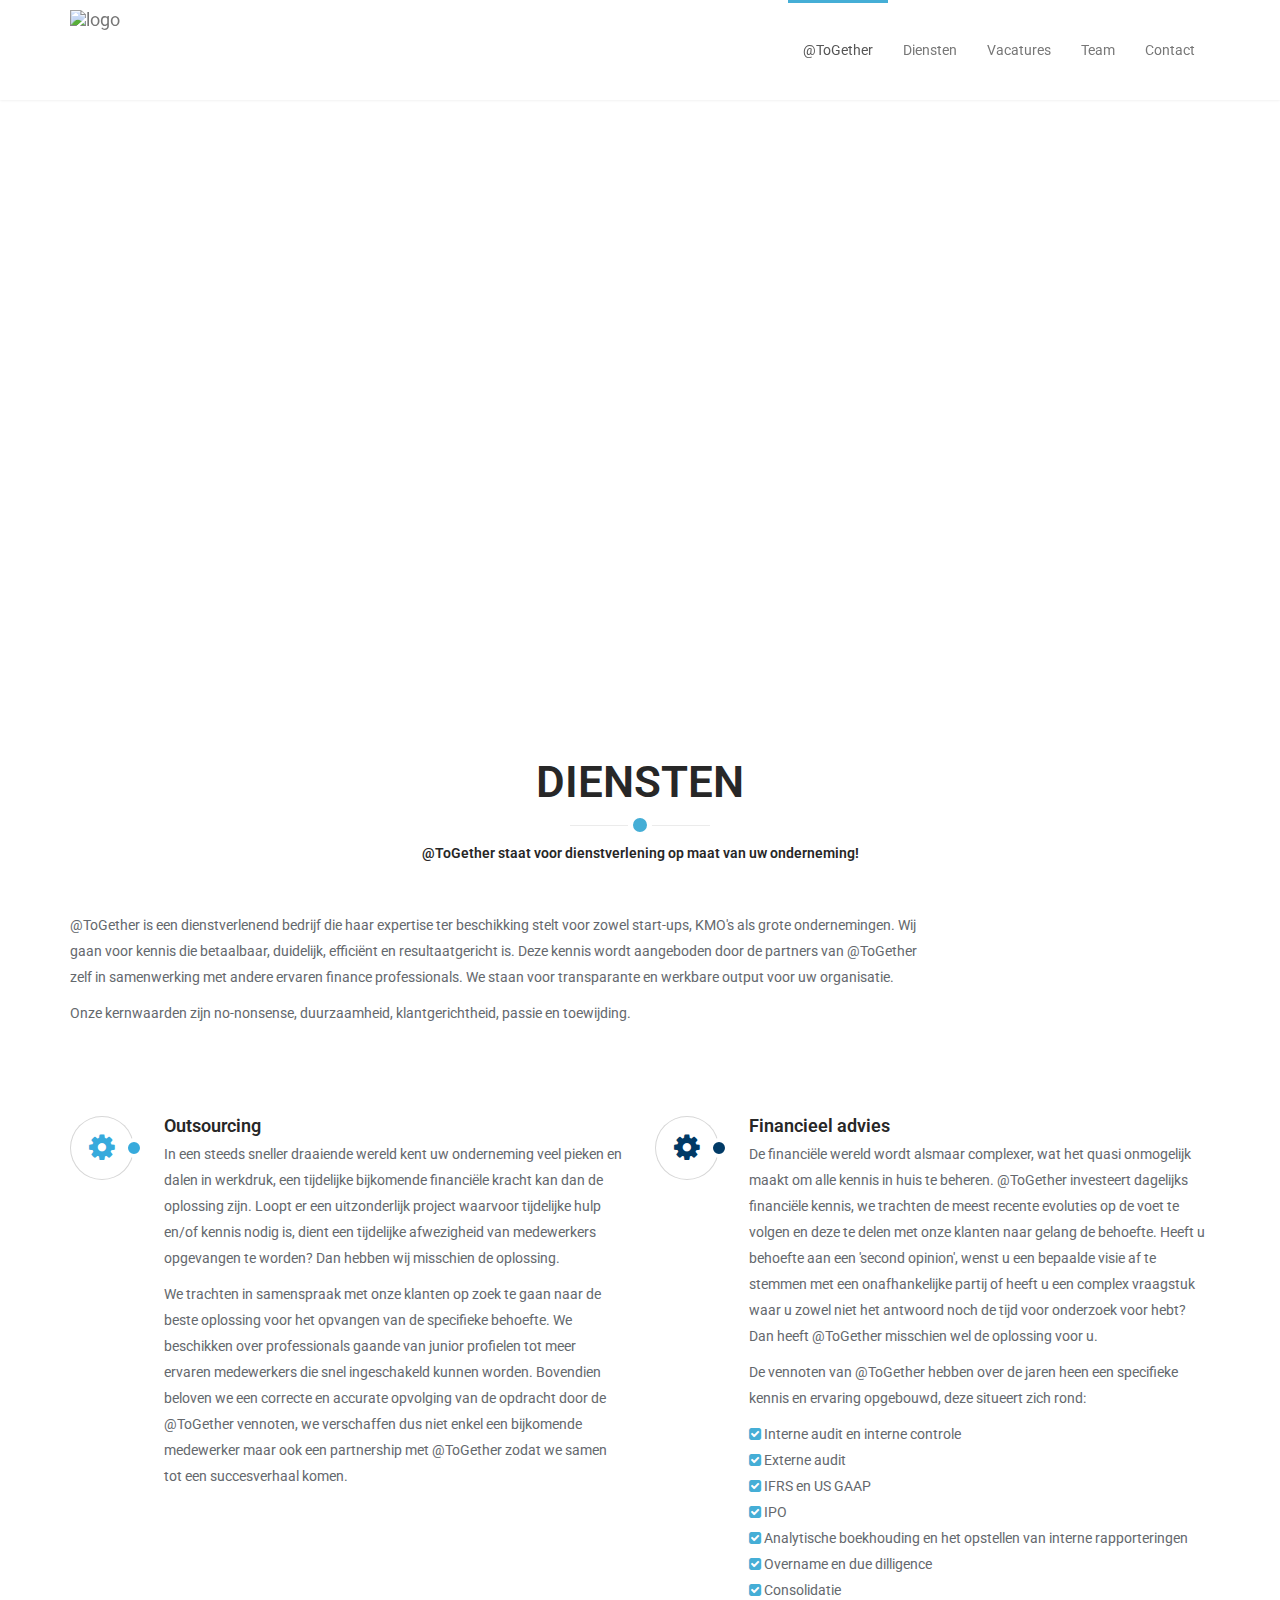
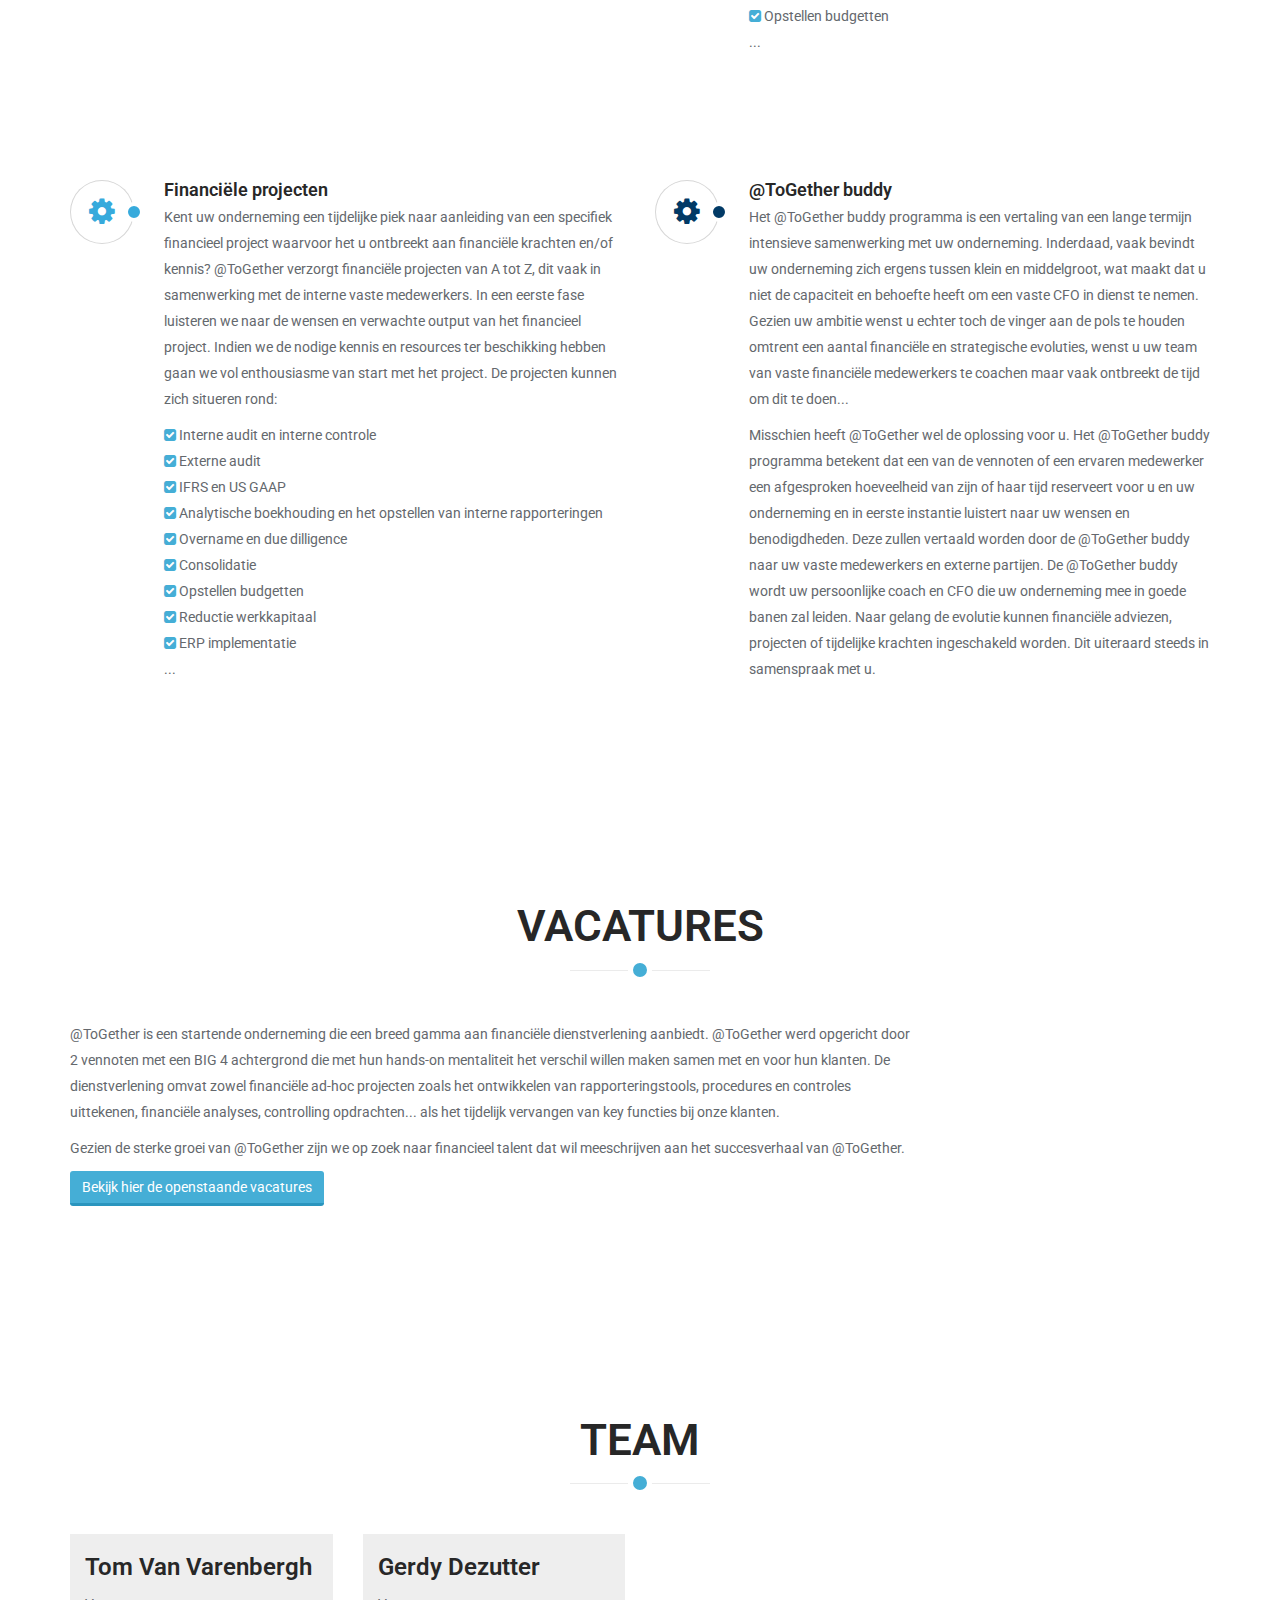
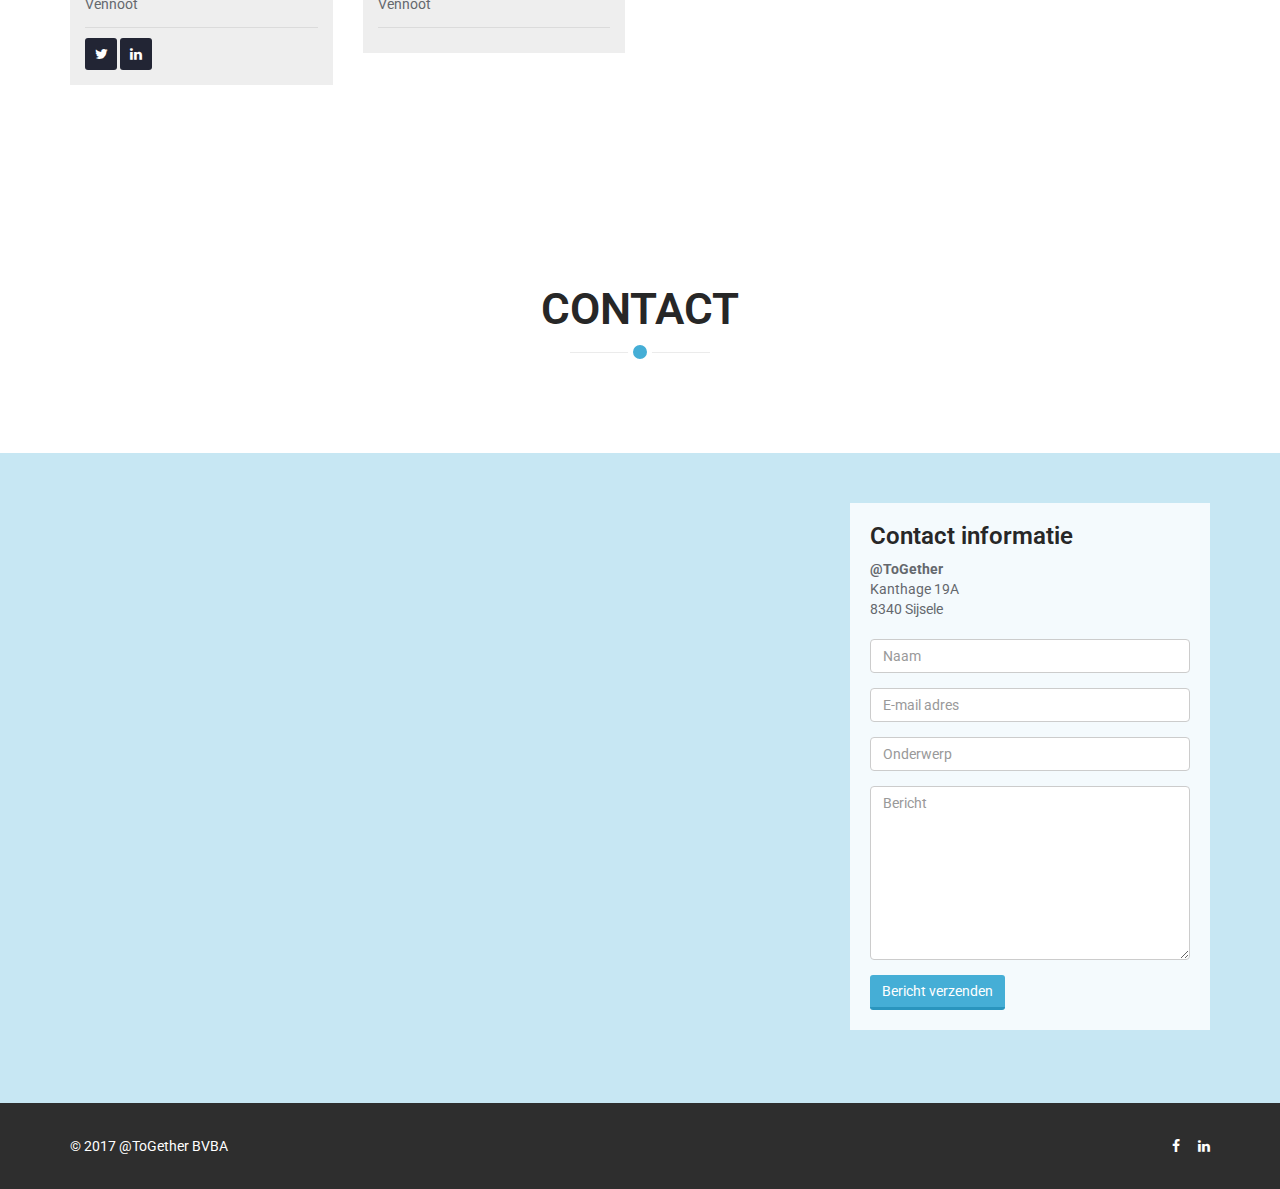
==== index.html @ 6134d139 "Add logo to homepage." ====
<!DOCTYPE html>
<html lang="en">
<head>
    <meta charset="utf-8">
    <meta name="viewport" content="width=device-width, initial-scale=1.0">
    <meta name="description" content="Website for @ToGether">
    <meta name="author" content="@ToGether">
    <title>@ToGether</title>
	<!-- core CSS -->
    <link href="css/bootstrap.min.css" rel="stylesheet">
    <link href="css/font-awesome.min.css" rel="stylesheet">
    <link href="css/animate.min.css" rel="stylesheet">
    <link href="css/main.css" rel="stylesheet">
    <link href="css/responsive.css" rel="stylesheet">
    <!--[if lt IE 9]>
    <script src="js/html5shiv.js"></script>
    <script src="js/respond.min.js"></script>
    <![endif]-->       
    <link rel="apple-touch-icon" sizes="180x180" href="images/icons/apple-touch-icon.png">
    <link rel="icon" type="image/png" sizes="32x32" href="images/icons/favicon-32x32.png">
    <link rel="icon" type="image/png" sizes="16x16" href="images/icons/favicon-16x16.png">
    <link rel="manifest" href="manifest.json">
    <link rel="mask-icon" href="images/icons/safari-pinned-tab.svg" color="#5bbad5">
    <meta name="theme-color" content="#ffffff">
    <base href="http://www.at-together.be" />
</head>

<body id="home" class="homepage">

    <header id="header">
        <nav id="main-menu" class="navbar navbar-default navbar-fixed-top" role="banner">
            <div class="container">
                <div class="navbar-header">
                    <button type="button" class="navbar-toggle" data-toggle="collapse" data-target=".navbar-collapse">
                        <span class="sr-only">Toggle navigation</span>
                        <span class="icon-bar"></span>
                        <span class="icon-bar"></span>
                        <span class="icon-bar"></span>
                    </button>
                    <a class="navbar-brand" href="#"><img src="images/logo.png" alt="logo" height="80px"></a>
                </div>
				
                <div class="collapse navbar-collapse navbar-right">
                    <ul class="nav navbar-nav">
                        <li class="scroll active"><a href="#home">@ToGether</a></li>
                        <li class="scroll"><a href="#services">Diensten</a></li>
                        <li class="scroll"><a href="#job-offers">Vacatures</a></li>
                        <li class="scroll"><a href="#team">Team</a></li>
                        <li class="scroll"><a href="#get-in-touch">Contact</a></li>                        
                    </ul>
                </div>
            </div>
        </nav>
    </header>

    <section id="main-slider">
        <div>
             <div class="item" style="background-image: url(images/logo.png); background-size: contain">
                <!--div class="slider-inner">
                    <div class="container">
                        <div class="row">
                            <div class="col-sm-6">
                                <div class="carousel-content">
                                    <h2>Something about <span>@ToGether</span> leaving a good first impression to potential clients?</h2>
                                    <p>Short description</p>
                                    <a class="btn btn-primary btn-lg" href="#">Read More</a>
                                </div>
                            </div>
                        </div>
                    </div>
                </div-->
            </div>
        </div>
    </section>

    <section id="services">
        <div class="container">
            <div class="section-header">
                <h2 class="section-title text-center wow fadeInDown">Diensten</h2>
                <h5 class="text-center wow fadeInDown">@ToGether staat voor dienstverlening op maat van uw onderneming!</h5>
            </div>

            <div class="row">
                <div class="col-sm-9">
                    <p>
                        @ToGether is een dienstverlenend bedrijf die haar expertise ter beschikking stelt voor zowel start-ups, KMO's als grote ondernemingen.
                        Wij gaan voor kennis die betaalbaar, duidelijk, efficiënt en resultaatgericht is. Deze kennis wordt aangeboden door de partners van @ToGether
                        zelf in samenwerking met andere ervaren finance professionals. We staan voor transparante en werkbare output voor uw organisatie.
                    </p>
                    <p>
                        Onze kernwaarden zijn no-nonsense, duurzaamheid, klantgerichtheid, passie en toewijding.
                    </p>
                </div>
            </div>

            <div class="row">
                <div class="features">
                    <div class="col-md-6 col-sm-6 wow fadeInUp" data-wow-duration="300ms" data-wow-delay="0ms">
                        <div class="media service-box">
                            <div class="pull-left">
                                <i class="fa fa-cog light"></i>
                            </div>
                            <div class="media-body">
                                <h4 class="media-heading">Outsourcing</h4>
                                <p>
                                    In een steeds sneller draaiende wereld kent uw onderneming veel pieken en dalen in werkdruk, een tijdelijke bijkomende financiële
                                    kracht kan dan de oplossing zijn. Loopt er een uitzonderlijk project waarvoor tijdelijke hulp en/of kennis nodig is, dient een
                                    tijdelijke afwezigheid van medewerkers opgevangen te worden? Dan hebben wij misschien de oplossing.
                                </p>
                                <p>
                                    We trachten in samenspraak met onze klanten op zoek te gaan naar de beste oplossing voor het opvangen van de specifieke behoefte.
                                    We beschikken over professionals gaande van junior profielen tot meer ervaren medewerkers die snel ingeschakeld kunnen worden.
                                    Bovendien beloven we een correcte en accurate opvolging van de opdracht door de @ToGether vennoten, we verschaffen dus niet enkel
                                    een bijkomende medewerker maar ook een partnership met @ToGether zodat we samen tot een succesverhaal komen.
                                </p>
                            </div>
                        </div>
                    </div>

                    <div class="col-md-6 col-sm-6 wow fadeInUp" data-wow-duration="300ms" data-wow-delay="100ms">
                        <div class="media service-box">
                            <div class="pull-left">
                                <i class="fa fa-cog dark"></i>
                            </div>
                            <div class="media-body">
                                <h4 class="media-heading">Financieel advies</h4>
                                <p>
                                    De financiële wereld wordt alsmaar complexer, wat het quasi onmogelijk maakt om  alle kennis in huis te beheren.
                                    @ToGether investeert dagelijks financiële kennis, we trachten de meest recente evoluties op de voet te volgen en
                                    deze te delen met onze klanten naar gelang de behoefte. Heeft u behoefte aan een 'second opinion', wenst u een
                                    bepaalde visie af te stemmen met een onafhankelijke partij of heeft u een complex vraagstuk waar u zowel niet het
                                    antwoord noch de tijd voor onderzoek voor hebt? Dan heeft @ToGether misschien wel de oplossing voor u.
                                </p>
                                <p>
                                    De vennoten van @ToGether hebben over de jaren heen een specifieke kennis en ervaring opgebouwd, deze situeert zich rond:
                                    <ul class="nostyle">
                                        <li><i class="fa fa-check-square"></i> Interne audit en interne controle</li>
                                        <li><i class="fa fa-check-square"></i> Externe audit</li>
                                        <li><i class="fa fa-check-square"></i> IFRS en US GAAP</li>
                                        <li><i class="fa fa-check-square"></i> IPO</li>
                                        <li><i class="fa fa-check-square"></i> Analytische boekhouding en het opstellen van interne rapporteringen</li>
                                        <li><i class="fa fa-check-square"></i> Overname en due dilligence</li>
                                        <li><i class="fa fa-check-square"></i> Consolidatie</li>
                                        <li><i class="fa fa-check-square"></i> Opstellen budgetten</li>
                                        <li>...</li>
                                    </ul>
                                </p>
                            </div>
                        </div>
                    </div>

                    <div class="col-md-6 col-sm-6 wow fadeInUp" data-wow-duration="300ms" data-wow-delay="200ms">
                        <div class="media service-box">
                            <div class="pull-left">
                                <i class="fa fa-cog light"></i>
                            </div>
                            <div class="media-body">
                                <h4 class="media-heading">Financiële projecten</h4>
                                <p>
                                    Kent uw onderneming een tijdelijke piek naar aanleiding van een specifiek financieel project waarvoor het u ontbreekt
                                    aan financiële krachten en/of kennis? @ToGether verzorgt financiële projecten van A tot Z, dit vaak in samenwerking
                                    met de interne vaste medewerkers. In een eerste fase luisteren we naar de wensen en verwachte output van het financieel
                                    project. Indien we de nodige kennis en resources ter beschikking hebben gaan we vol enthousiasme van start met het project.
                                    De projecten kunnen zich situeren rond:
                                    <ul class="nostyle">
                                        <li><i class="fa fa-check-square"></i> Interne audit en interne controle</li>
                                        <li><i class="fa fa-check-square"></i> Externe audit</li>
                                        <li><i class="fa fa-check-square"></i> IFRS en US GAAP</li>
                                        <li><i class="fa fa-check-square"></i> Analytische boekhouding en het opstellen van interne rapporteringen</li>
                                        <li><i class="fa fa-check-square"></i> Overname en due dilligence</li>
                                        <li><i class="fa fa-check-square"></i> Consolidatie</li>
                                        <li><i class="fa fa-check-square"></i> Opstellen budgetten</li>
                                        <li><i class="fa fa-check-square"></i> Reductie werkkapitaal</li>
                                        <li><i class="fa fa-check-square"></i> ERP implementatie</li>
                                        <li>...</li>
                                    </ul>
                                </p>
                            </div>
                        </div>
                    </div>
                
                    <div class="col-md-6 col-sm-6 wow fadeInUp" data-wow-duration="300ms" data-wow-delay="300ms">
                        <div class="media service-box">
                            <div class="pull-left">
                                <i class="fa fa-cog dark"></i>
                            </div>
                            <div class="media-body">
                                <h4 class="media-heading">@ToGether buddy</h4>
                                <p>
                                    Het @ToGether buddy programma is een vertaling van een lange termijn intensieve samenwerking met uw onderneming.
                                    Inderdaad, vaak bevindt uw onderneming zich ergens tussen klein en middelgroot, wat maakt dat u niet de capaciteit
                                    en behoefte heeft om een vaste CFO in dienst te nemen. Gezien uw ambitie wenst u echter toch de vinger aan de pols
                                    te houden omtrent een aantal financiële en strategische evoluties, wenst u uw team van vaste financiële medewerkers
                                    te coachen maar vaak ontbreekt de tijd om dit te doen...
                                </p>
                                <p>
                                    Misschien heeft @ToGether wel de oplossing voor u.
                                    Het @ToGether buddy programma betekent dat een van de vennoten of een ervaren medewerker een afgesproken hoeveelheid
                                    van zijn of haar tijd reserveert voor u en uw onderneming en in eerste instantie luistert naar uw wensen en benodigdheden.
                                    Deze zullen vertaald worden door de @ToGether buddy naar uw vaste medewerkers en externe partijen. De @ToGether buddy wordt
                                    uw persoonlijke coach en CFO die uw onderneming mee in goede banen zal leiden. Naar gelang de evolutie kunnen financiële
                                    adviezen, projecten of tijdelijke krachten ingeschakeld worden. Dit uiteraard steeds in samenspraak met u.
                                </p>
                            </div>
                        </div>
                    </div>
                </div>
            </div>
        </div>
    </section>

    <section id="job-offers">
        <div class="container">
            <div class="section-header">
                <h2 class="section-title text-center wow fadeInDown">Vacatures</h2>
                <p class="text-center wow fadeInDown"></p>
            </div>

            <div class="row">
                <div class="col-md-9 wow fadeInLeft">
                    <p>
                        @ToGether is een startende onderneming die een breed gamma aan financiële dienstverlening aanbiedt. @ToGether werd
                        opgericht door 2 vennoten met een BIG 4 achtergrond die met hun hands-on mentaliteit het verschil willen maken samen
                        met en voor hun klanten. De dienstverlening omvat zowel financiële ad-hoc projecten zoals het ontwikkelen van
                        rapporteringstools, procedures en controles uittekenen, financiële analyses, controlling opdrachten... als het tijdelijk
                        vervangen van key functies bij onze klanten.
                    </p>
                    <p>
                        Gezien de sterke groei van @ToGether zijn we op zoek naar financieel talent dat wil meeschrijven aan het succesverhaal van @ToGether.
                    </p>
                    <p>
                        <a class="btn btn-primary" href="job-offers.html">Bekijk hier de openstaande vacatures</a>
                    </p>
                </div>
            </div>
        </div>
    </section>

    <section id="team">
        <div class="container">
            <div class="section-header">
                <h2 class="section-title text-center wow fadeInDown">Team</h2>
                <p class="text-center wow fadeInDown"></p>
            </div>

            <div class="row">
                <div class="col-sm-6 col-md-3">
                    <div class="team-member wow fadeInUp" data-wow-duration="400ms" data-wow-delay="0ms">
                        <div class="team-img">
                            <img class="img-responsive" src="images/team/tom.jpg" alt="">
                        </div>
                        <div class="team-info">
                            <h3>Tom Van Varenbergh</h3>
                            <span>Vennoot</span>
                        </div>
                        <p></p>
                        <ul class="social-icons">
                            <li><a href="https://twitter.com/vvarenbt"><i class="fa fa-twitter"></i></a></li>
                            <li><a href="https://www.linkedin.com/in/tom-van-varenbergh-815b2b3/"><i class="fa fa-linkedin"></i></a></li>
                        </ul>
                    </div>
                </div>
                <div class="col-sm-6 col-md-3">
                    <div class="team-member wow fadeInUp" data-wow-duration="400ms" data-wow-delay="100ms">
                        <div class="team-img">
                            <img class="img-responsive" src="images/team/gerdy.jpg" alt="">
                        </div>
                        <div class="team-info">
                            <h3>Gerdy Dezutter</h3>
                            <span>Vennoot</span>
                        </div>
                        <p></p>
                        <ul class="social-icons">
                        </ul>
                    </div>
                </div>
            </div>
        </div>
    </section>

    <section id="get-in-touch">
        <div class="container">
            <div class="section-header">
                <h2 class="section-title text-center wow fadeInDown">Contact</h2>
                <p class="text-center wow fadeInDown"></p>
            </div>
        </div>
    </section>

    <section id="contact">
        <div id="google-map" style="height:650px"></div>
        <div class="container-wrapper">
            <div class="container">
                <div class="row">
                    <div class="col-sm-4 col-sm-offset-8">
                        <div class="contact-form">
                            <h3>Contact informatie</h3>

                            <address>
                              <strong>@ToGether</strong><br>
                              Kanthage 19A<br>
                              8340 Sijsele<br>
                            </address>

                            <form id="main-contact-form" name="contact-form" method="post" action="#">
                                <div class="form-group">
                                    <input type="text" name="name" class="form-control" placeholder="Naam" required>
                                </div>
                                <div class="form-group">
                                    <input type="email" name="email" class="form-control" placeholder="E-mail adres" required>
                                </div>
                                <div class="form-group">
                                    <input type="text" name="subject" class="form-control" placeholder="Onderwerp" required>
                                </div>
                                <div class="form-group">
                                    <textarea name="message" class="form-control" rows="8" placeholder="Bericht" required></textarea>
                                </div>
                                <button type="submit" class="btn btn-primary">Bericht verzenden</button>
                            </form>
                        </div>
                    </div>
                </div>
            </div>
        </div>
    </section>

    <footer id="footer">
        <div class="container">
            <div class="row">
                <div class="col-sm-6">
                    &copy; 2017 @ToGether BVBA
                </div>
                <div class="col-sm-6">
                    <ul class="social-icons">
                        <li><a href="https://www.facebook.com/attogether" target="_blank"><i class="fa fa-facebook"></i></a></li>
                        <!--li><a href="#"><i class="fa fa-twitter"></i></a></li-->
                        <li><a href="https://www.linkedin.com/company-beta/18178718/" target="_blank"><i class="fa fa-linkedin"></i></a></li>
                    </ul>
                </div>
            </div>
        </div>
    </footer><!--/#footer-->

    <script src="js/jquery.js"></script>
    <script src="js/bootstrap.min.js"></script>
    <script>
        var map;
        function initMap() {
            var myLatlng = new google.maps.LatLng(51.202537033062, 3.3304325559621);
            var mapOptions = {
                zoom: 15,
                //scrollwheel: false,
                center: myLatlng
            };
            map = new google.maps.Map(document.getElementById('google-map'), mapOptions);
            var marker = new google.maps.Marker({
                position: myLatlng,
                map: map
            });
        }
    </script>
    <script async defer src="https://maps.googleapis.com/maps/api/js?key=AIzaSyCT-WUohhZCyqTSJkRAzMEbGTnsBVP6hQQ&callback=initMap" type="text/javascript"></script>
    <script src="js/mousescroll.js"></script>
    <script src="js/smoothscroll.js"></script>
    <script src="js/jquery.inview.min.js"></script>
    <script src="js/wow.min.js"></script>
    <script src="js/main.js"></script>
</body>
</html>
---- css/main.css ----
@import url(http://fonts.googleapis.com/css?family=Roboto:400,300,100,700,100italic,300italic,400italic,700italic);
/*
Template Name: Multi
Version: 1.0
Author: ShapeBootstrap
Author URL: http://shapebootstrap.net
*/
/*************************
*******Typography******
**************************/
body {
  padding-top: 100px;
  background: #fff;
  font-family: 'Roboto', sans-serif;
  font-weight: 400;
  color: #64686d;
  line-height: 26px;
}
h1,
h2,
h3,
h4,
h5,
h6 {
  font-weight: 600;
  font-family: 'Roboto', sans-serif;
  color: #272727;
}
a {
  color: #45aed6;
  -webkit-transition: color 400ms, background-color 400ms;
  -moz-transition: color 400ms, background-color 400ms;
  -o-transition: color 400ms, background-color 400ms;
  transition: color 400ms, background-color 400ms;
}
a:hover,
a:focus {
  text-decoration: none;
  color: #2a95be;
}
em {
  font-style: normal;
  text-decoration: underline;
}
hr {
  border-top: 1px solid #e5e5e5;
  border-bottom: 1px solid #fff;
}
.gradiant {
  background-image: -moz-linear-gradient(90deg, #2caab3 0%, #2c8cb3 100%);
  background-image: -webkit-linear-gradient(90deg, #2caab3 0%, #2c8cb3 100%);
  background-image: -ms-linear-gradient(90deg, #2caab3 0%, #2c8cb3 100%);
}
.gradiant-horizontal {
  background-image: -moz-linear-gradient(4deg, #2caab3 0%, #2c8cb3 100%);
  background-image: -webkit-linear-gradient(4deg, #2caab3 0%, #2c8cb3 100%);
  background-image: -ms-linear-gradient(4deg, #2caab3 0%, #2c8cb3 100%);
}
.section-header {
  margin-bottom: 50px;
}
.section-header .section-title {
  font-size: 44px;
  color: #272727;
  text-transform: uppercase;
  position: relative;
  padding-bottom: 20px;
  margin: 0 0 20px;
}
.section-header .section-title:before {
  content: "";
  position: absolute;
  width: 140px;
  bottom: 0;
  left: 50%;
  margin-left: -70px;
  height: 1px;
  background: #ebebeb;
}
.section-header .section-title:after {
  content: "";
  position: absolute;
  width: 24px;
  height: 24px;
  bottom: -11px;
  left: 50%;
  margin-left: -12px;
  border: 5px solid #fff;
  border-radius: 20px;
  background: #45aed6;
}
.btn {
  border-width: 0;
  border-bottom-width: 3px;
  border-radius: 3px;
}
.btn.btn-primary {
  background: #45aed6;
  border-color: #2a95be;
}
.btn.btn-primary:hover,
.btn.btn-primary:focus {
  background: #2a95be;
}
.column-title {
  margin-top: 0;
  padding-bottom: 15px;
  border-bottom: 1px solid #eee;
  margin-bottom: 15px;
  position: relative;
}
.column-title:after {
  content: " ";
  position: absolute;
  bottom: -1px;
  left: 0;
  width: 40%;
  border-bottom: 1px solid #45aed6;
}
ul.nostyle {
  list-style: none;
  padding: 0;
  margin-bottom: 20px;
}
ul.nostyle i {
  color: #45aed6;
}
.scaleIn {
  -webkit-animation-name: scaleIn;
  animation-name: scaleIn;
}
@-webkit-keyframes scaleIn {
  0% {
    opacity: 0;
    -webkit-transform: scale(0);
    transform: scale(0);
  }
  100% {
    opacity: 1;
    -webkit-transform: scale(1);
    transform: scale(1);
  }
}
@keyframes scaleIn {
  0% {
    opacity: 0;
    -webkit-transform: scale(0);
    -ms-transform: scale(0);
    transform: scale(0);
  }
  100% {
    opacity: 1;
    -webkit-transform: scale(1);
    -ms-transform: scale(1);
    transform: scale(1);
  }
}
/*************************
*******Header******
**************************/
.navbar.navbar-default {
  border: 0;
  border-radius: 0;
  margin-bottom: 0;
}
.navbar.navbar-default .navbar-toggle {
  margin-top: 32px;
}
.navbar.navbar-default .navbar-brand {
  height: auto;
  padding: 10px 15px;
}
@media only screen and (min-width: 768px) {
  #main-menu.navbar-default {
    background: rgba(255, 255, 255, 0.9);
    -webkit-box-shadow: 0 0 3px 0 rgba(0, 0, 0, 0.1);
    box-shadow: 0 0 3px 0 rgba(0, 0, 0, 0.1);
  }
  #main-menu.navbar-default .navbar-nav > li > a {
    padding-top: 40px;
    padding-bottom: 40px;
  }
  #main-menu.navbar-default .navbar-nav > li.active > a,
  #main-menu.navbar-default .navbar-nav > li.open > a,
  #main-menu.navbar-default .navbar-nav > li:hover > a {
    background: transparent;
    padding-top: 37px;
    border-top: 3px solid #45aed6;
  }
  #main-menu.navbar-default .dropdown-menu {
    padding: 0 20px;
    min-width: 220px;
    background-color: rgba(26, 28, 40, 0.9);
    border: 0;
    border-radius: 0;
    box-shadow: none;
    -webkit-box-shadow: none;
    background-clip: inherit;
  }
  #main-menu.navbar-default .dropdown-menu > li {
    border-left: 3px solid transparent;
    margin-left: -20px;
    padding-left: 17px;
    -webit-transition: border-color 400ms;
    transition: border-color 400ms;
  }
  #main-menu.navbar-default .dropdown-menu > li > a {
    border-top: 1px solid #404455;
    padding: 15px 0;
    color: #eeeeee;
  }
  #main-menu.navbar-default .dropdown-menu > li:first-child > a {
    border-top: 0;
  }
  #main-menu.navbar-default .dropdown-menu > li.active,
  #main-menu.navbar-default .dropdown-menu > li.open,
  #main-menu.navbar-default .dropdown-menu > li:hover {
    border-left-color: #45aed6;
  }
  #main-menu.navbar-default .dropdown-menu > li.active > a,
  #main-menu.navbar-default .dropdown-menu > li.open > a,
  #main-menu.navbar-default .dropdown-menu > li:hover > a {
    color: #45aed6;
    background-color: transparent;
  }
}
#main-slider {
  overflow: hidden;
}
#main-slider .item {
  height: 558px;
  background-repeat: no-repeat;
  background-position: 50% 0;
  background-size: cover;
}
#main-slider .slider-inner {
  position: absolute;
  top: 0;
  left: 0;
  width: 100%;
  height: 100%;
  color: #fff;
}
#main-slider .slider-inner h2 {
  margin-top: 180px;
  font-size: 36px;
  line-height: 1;
  text-transform: uppercase;
  color: #fff;
}
#main-slider .slider-inner h2 > span {
  color: #45aed6;
}
#main-slider .slider-inner .btn {
  margin-top: 10px;
}
#bar {
  width: 0%;
  max-width: 100%;
  height: 4px;
  background: #45aed6;
}
#progressBar {
  margin-top: -4px;
  position: relative;
  z-index: 999;
  width: 100%;
  background: rgba(0, 0, 0, 0.1);
}
#services {
  padding: 100px 0 75px;
}
#services .media.service-box:first-child {
  margin-top: 80px;
}
.media.service-box {
  margin: 25px 0;
}
.media.service-box .pull-left {
  margin-right: 20px;
}
.media.service-box .pull-left > i {
  font-size: 30px;
  height: 64px;
  line-height: 64px;
  text-align: center;
  width: 64px;
  border-radius: 100%;
  color: #45aed6;
  box-shadow: inset 0 0 0 1px #d7d7d7;
  -webkit-box-shadow: inset 0 0 0 1px #d7d7d7;
  transition: background-color 400ms, background-color 400ms;
  position: relative;
}
.media.service-box .pull-left > i.light {
  color: #37aadc;
}
.media.service-box .pull-left > i.dark {
  color: #013a66;
}
.media.service-box .pull-left > i:after {
  content: "";
  position: absolute;
  width: 20px;
  height: 20px;
  top: 50%;
  margin-top: -10px;
  right: -10px;
  border: 4px solid #fff;
  border-radius: 20px;
  background: #45aed6;
}
.media.service-box .pull-left > i.light:after {
  background: #37aadc;
}
.media.service-box .pull-left > i.dark:after {
  background: #013a66;
}
.media.service-box:hover .pull-left > i.light {
  background-image: -moz-linear-gradient(90deg, #013a66 0%, #37aadc 100%);
  background-image: -webkit-linear-gradient(90deg, #013a66 0%, #37aadc 100%);
  background-image: -ms-linear-gradient(90deg, #013a66 0%, #37aadc 100%);
  background-image: linear-gradient(90deg, #013a66 0%, #37aadc 100%);
  color: #fff;
  box-shadow: inset 0 0 0 5px rgba(255, 255, 255, 0.8);
  -webkit-box-shadow: inset 0 0 0 5px rgba(255, 255, 255, 0.8);
}
.media.service-box:hover .pull-left > i.dark {
  background-image: -moz-linear-gradient(90deg, #37aadc 0%, #013a66 100%);
  background-image: -webkit-linear-gradient(90deg, #37aadc 0%, #013a66 100%);
  background-image: -ms-linear-gradient(90deg, #37aadc 0%, #013a66 100%);
  background-image: linear-gradient(90deg, #37aadc 0%, #013a66 100%);
  color: #fff;
  box-shadow: inset 0 0 0 5px rgba(255, 255, 255, 0.8);
  -webkit-box-shadow: inset 0 0 0 5px rgba(255, 255, 255, 0.8);
}
#job-offers {
  padding: 100px 0;
}
#team {
  padding: 100px 0;
}
#team .team-member {
  padding: 13px;
  background: #eeeeee;
  border: 2px solid #eeeeee;
  transition: border-color 400ms;
  -webkit-transition: border-color 400ms;
}
#team .team-member .team-img {
  margin: -15px -15px 0 -15px;
}
#team .team-member .team-info {
  padding-bottom: 10px;
  border-bottom: 1px solid #dbdbdb;
  margin-bottom: 10px;
}
#team .team-member:hover {
  border-color: #45aed6;
}
#team .team-member:hover .social-icons > li > a {
  background: #45aed6;
}
#team .social-icons {
  list-style: none;
  padding: 0;
  margin: 0;
}
#team .social-icons > li {
  display: inline-block;
}
#team .social-icons > li > a {
  display: block;
  width: 32px;
  height: 32px;
  line-height: 32px;
  text-align: center;
  color: #fff;
  background: #222534;
  border-radius: 3px;
}
.divider {
  margin-top: 50px;
  margin-bottom: 50px;
  background-image: -moz-linear-gradient(180deg, #ffffff 0%, #e3e3e3 49%, #ffffff 100%);
  background-image: -webkit-linear-gradient(180deg, #ffffff 0%, #e3e3e3 49%, #ffffff 100%);
  background-image: -ms-linear-gradient(180deg, #ffffff 0%, #e3e3e3 49%, #ffffff 100%);
  width: 95%;
  height: 1px;
}
.progress {
  -webkit-box-shadow: none;
  box-shadow: none;
  background: #eeeeee;
}
.progress .progress-bar.progress-bar-primary {
  background-image: -moz-linear-gradient(4deg, #2caab3 0%, #2c8cb3 100%);
  background-image: -webkit-linear-gradient(4deg, #2caab3 0%, #2c8cb3 100%);
  background-image: -ms-linear-gradient(4deg, #2caab3 0%, #2c8cb3 100%);
  -webkit-box-shadow: none;
  box-shadow: none;
}
.nav.main-tab {
  background: #eee;
  border-bottom: 3px solid #222534;
  border-radius: 3px 3px 0 0;
}
.nav.main-tab > li > a {
  color: #272727;
}
.nav.main-tab > li.active > a {
  background: #222534;
  color: #45aed6;
}
.nav.main-tab > li:first-child > a {
  border-radius: 3px 0 0 0;
}
.nav.main-tab > li:last-child > a {
  border-radius: 0 3px 0 0;
}
.tab-content {
  border: 1px solid #eee;
  border-top: 0;
  padding: 20px 20px 10px;
  border-radius: 0 0 3px 3px;
}
.panel-default {
  border-color: #eee;
}
.panel-default > .panel-heading {
  background-color: #fff;
  border-color: #eee;
}
.panel-default > .panel-heading .panel-title {
  font-size: 14px;
  font-weight: normal;
}
.panel-default > .panel-heading + .panel-collapse > .panel-body {
  border-top-color: #eee;
}
#animated-number {
  padding: 100px 0 70px;
  background: #132125 url(../images/animated-number/bg.jpg) no-repeat 0 0;
  background-size: cover;
  color: #fff;
}
#animated-number h1,
#animated-number h2,
#animated-number h3,
#animated-number h4 {
  color: #fff;
}
#animated-number strong {
  display: block;
  margin-bottom: 30px;
}
.animated-number {
  display: inline-block;
  width: 140px;
  height: 140px;
  font-size: 24px;
  line-height: 140px;
  border: 3px solid #fff;
  border-radius: 100px;
  margin-bottom: 20px;
}
#get-in-touch {
  padding: 100px 0 50px;
}

#contact {
  position: relative;
  overflow: hidden;
}
#contact .container-wrapper {
  position: absolute;
  top: 0;
  left: 0;
  width: 100%;
  height: 100%;
  background: rgba(69, 174, 214, 0.3);
  z-index: 1;
}
#contact .contact-form {
  background: rgba(255, 255, 255, 0.8);
  padding: 20px;
  margin-top: 50px;
}
#contact .contact-form h3 {
  margin-top: 0;
}
/***********************
********* Footer ******
************************/
#footer {
  padding-top: 30px;
  padding-bottom: 30px;
  color: #fff;
  background: #2e2e2e;
}
#footer a {
  color: #fff;
}
#footer a:hover {
  color: #45aed6;
}
#footer ul {
  list-style: none;
  padding: 0;
  margin: 0 -7.5px;
}
#footer ul > li {
  display: inline-block;
  margin: 0 7.5px;
}
@media only screen and (min-width: 768px) {
  #footer .social-icons {
    float: right;
  }
}
.form-control {
  box-shadow: none;
  -webkit-box-shadow: none;
}
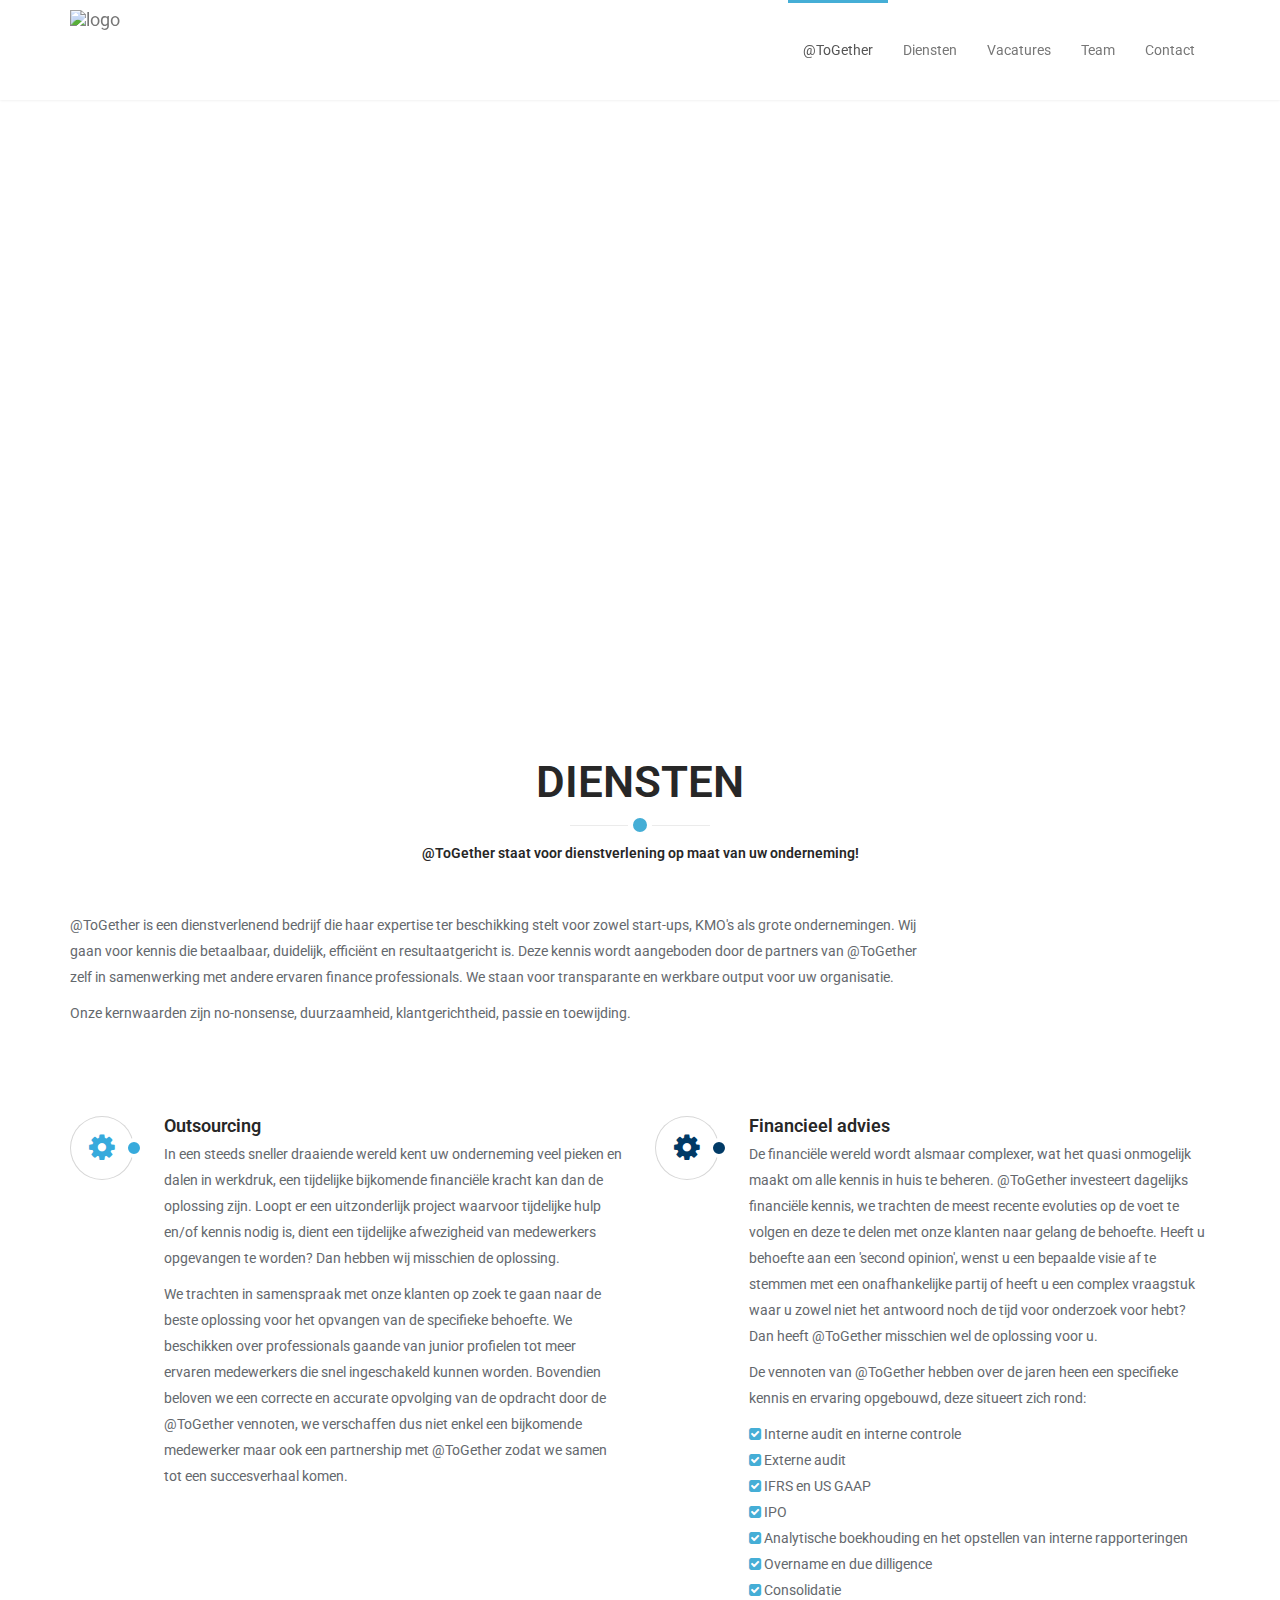
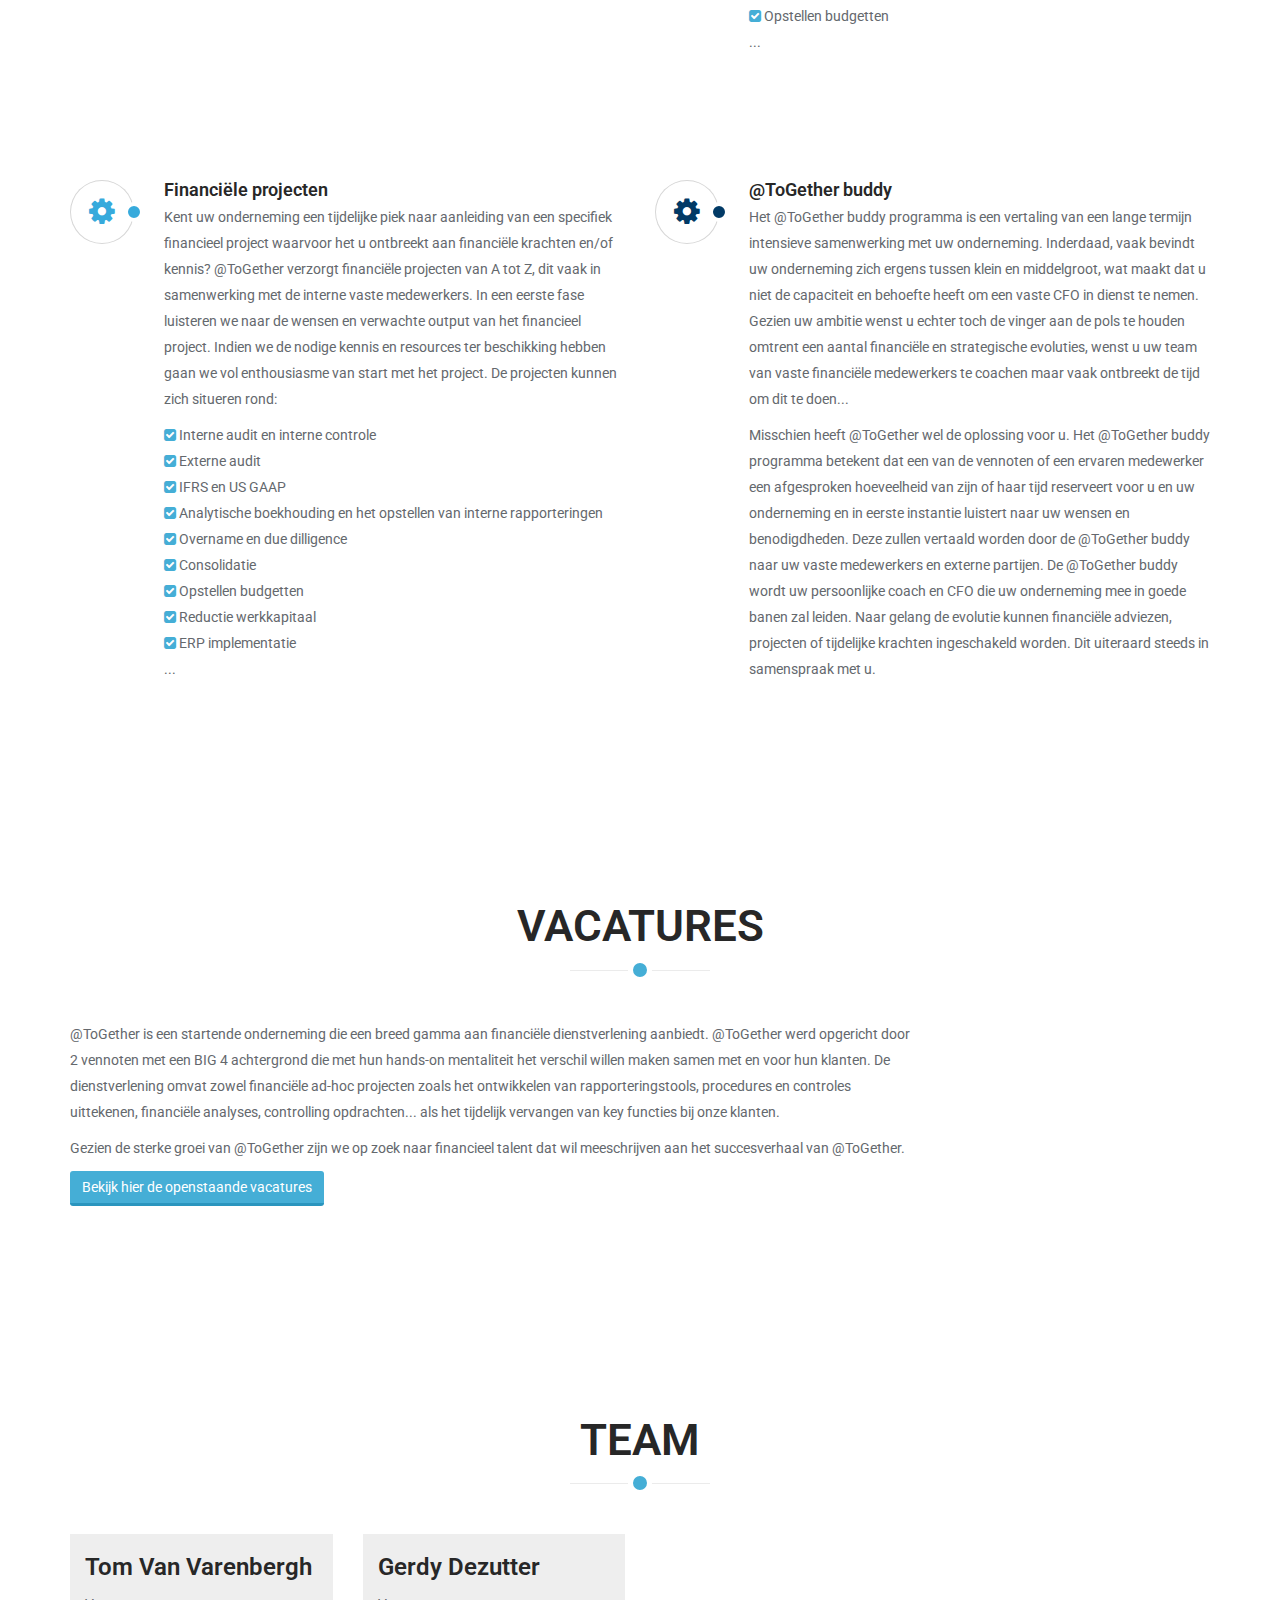
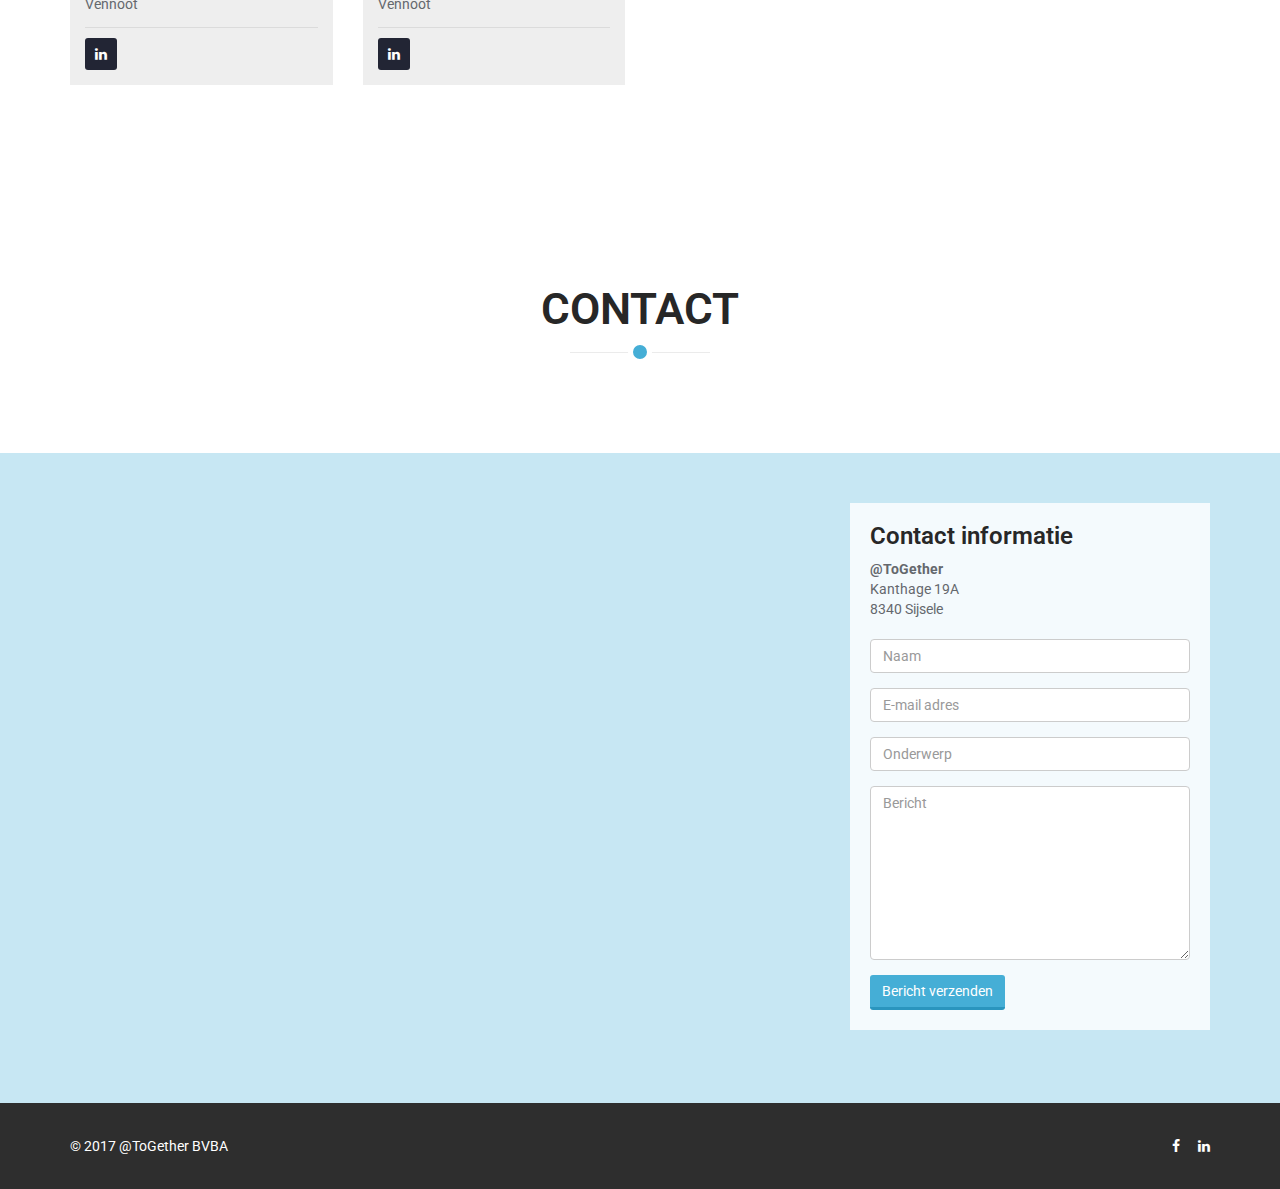
==== commit 9321f9e6: "Add linkedin link, remove twitter link." ====
--- a/index.html
+++ b/index.html
@@ -255,7 +255,6 @@
                         </div>
                         <p></p>
                         <ul class="social-icons">
-                            <li><a href="https://twitter.com/vvarenbt"><i class="fa fa-twitter"></i></a></li>
                             <li><a href="https://www.linkedin.com/in/tom-van-varenbergh-815b2b3/"><i class="fa fa-linkedin"></i></a></li>
                         </ul>
                     </div>
@@ -271,6 +270,7 @@
                         </div>
                         <p></p>
                         <ul class="social-icons">
+                            <li><a href="https://www.linkedin.com/in/gerdydezutter/"><i class="fa fa-linkedin"></i></a></li>
                         </ul>
                     </div>
                 </div>
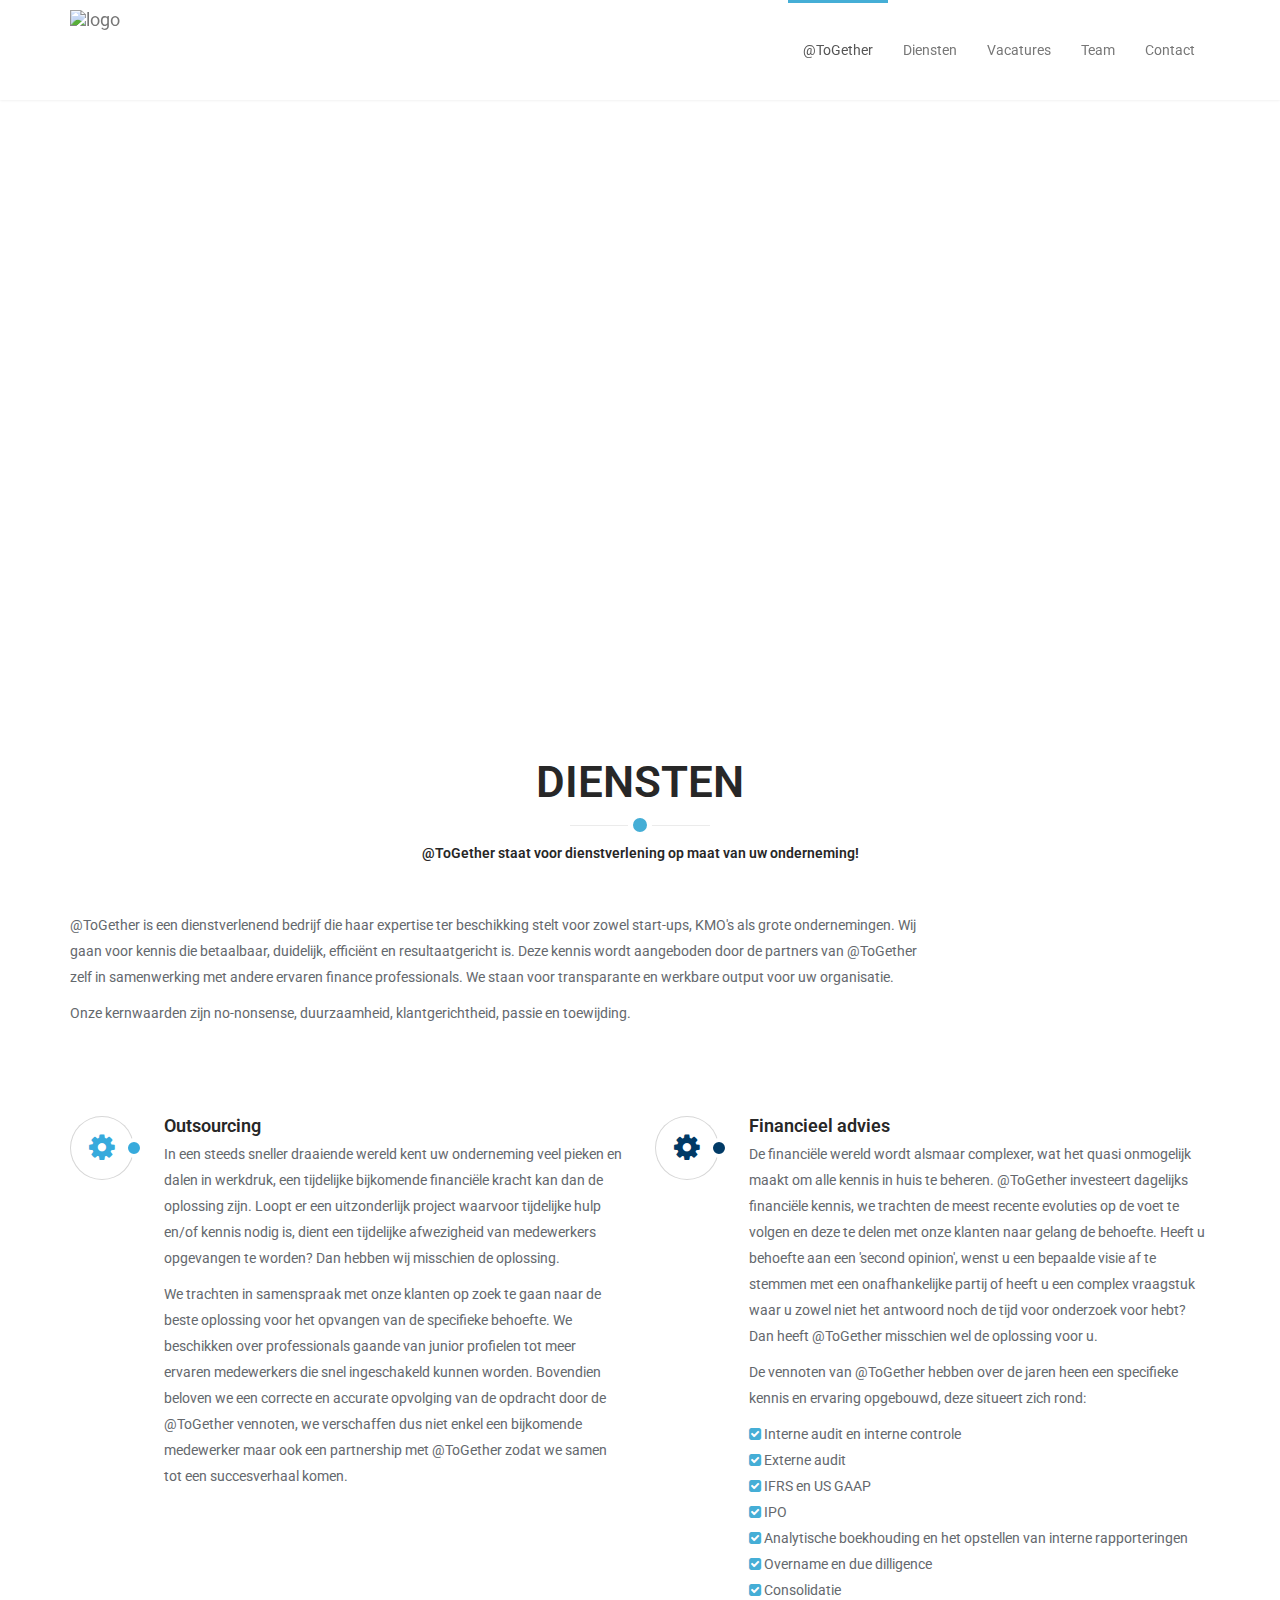
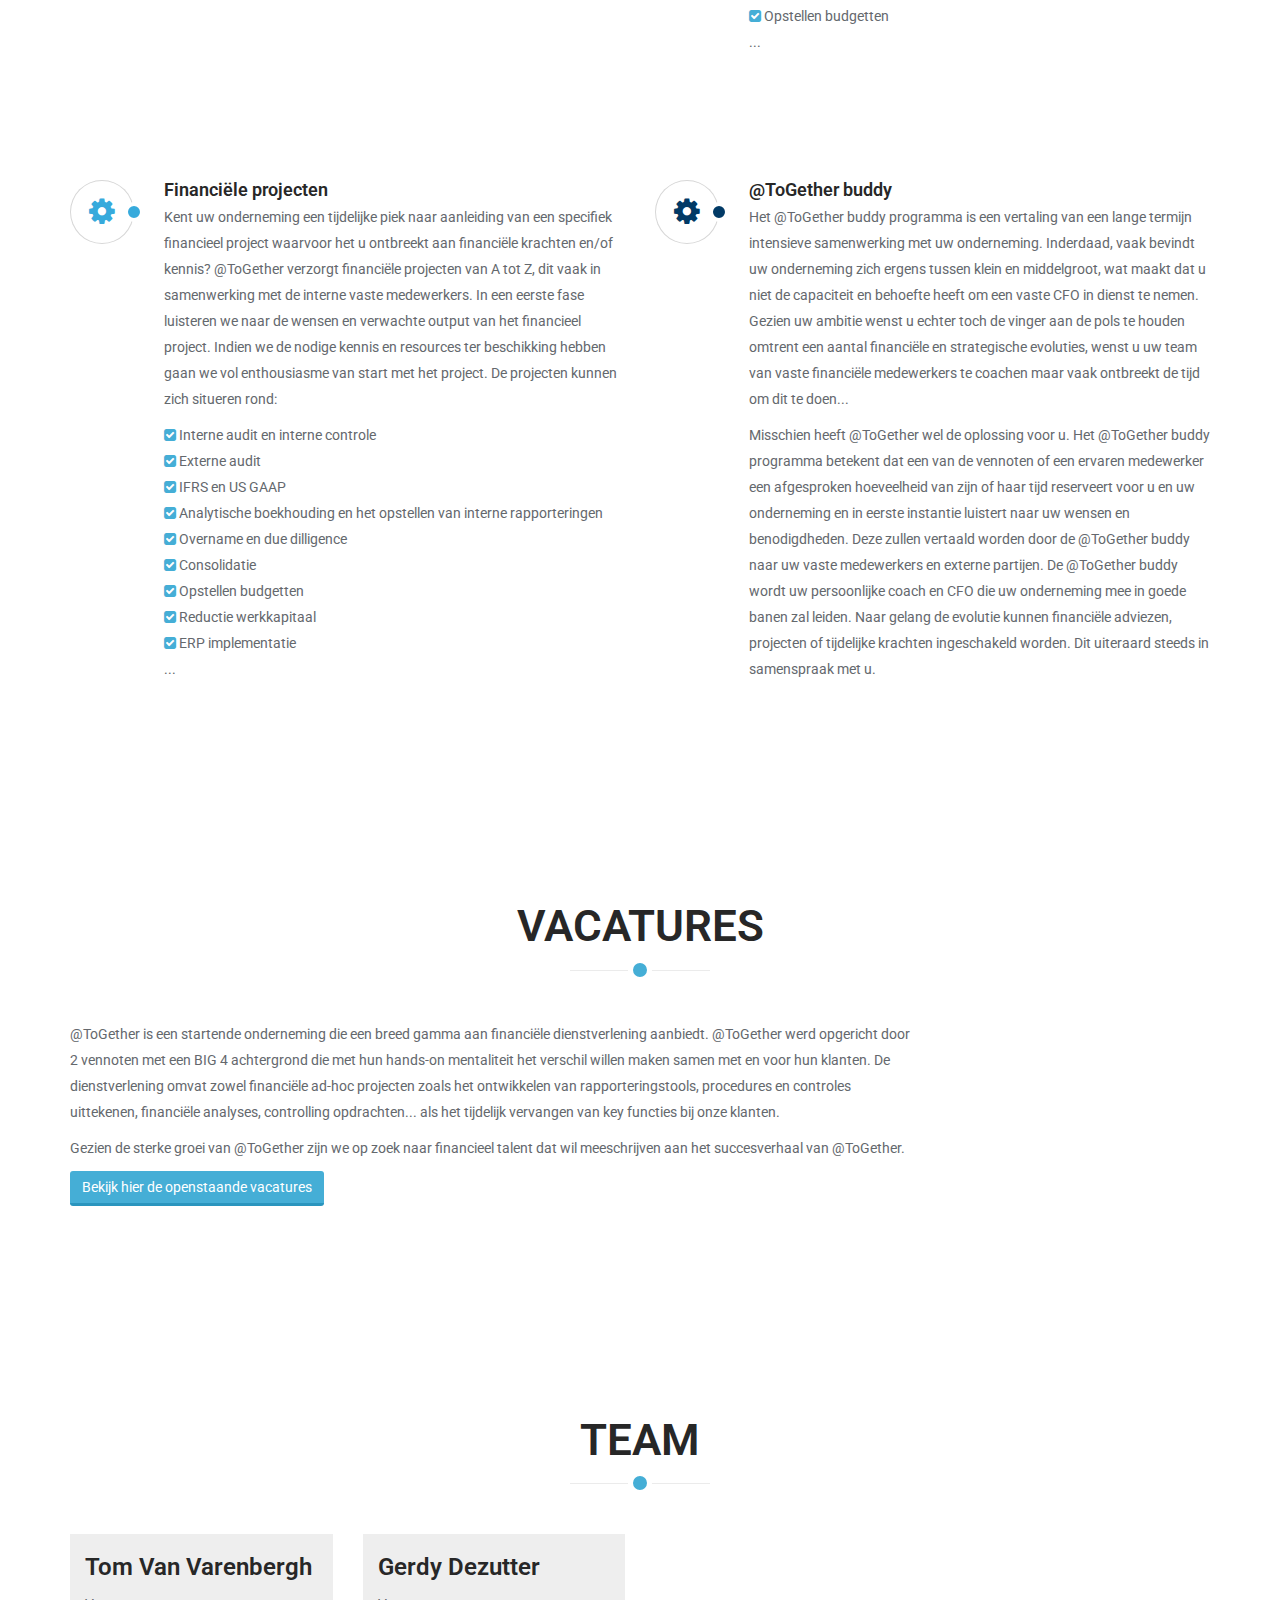
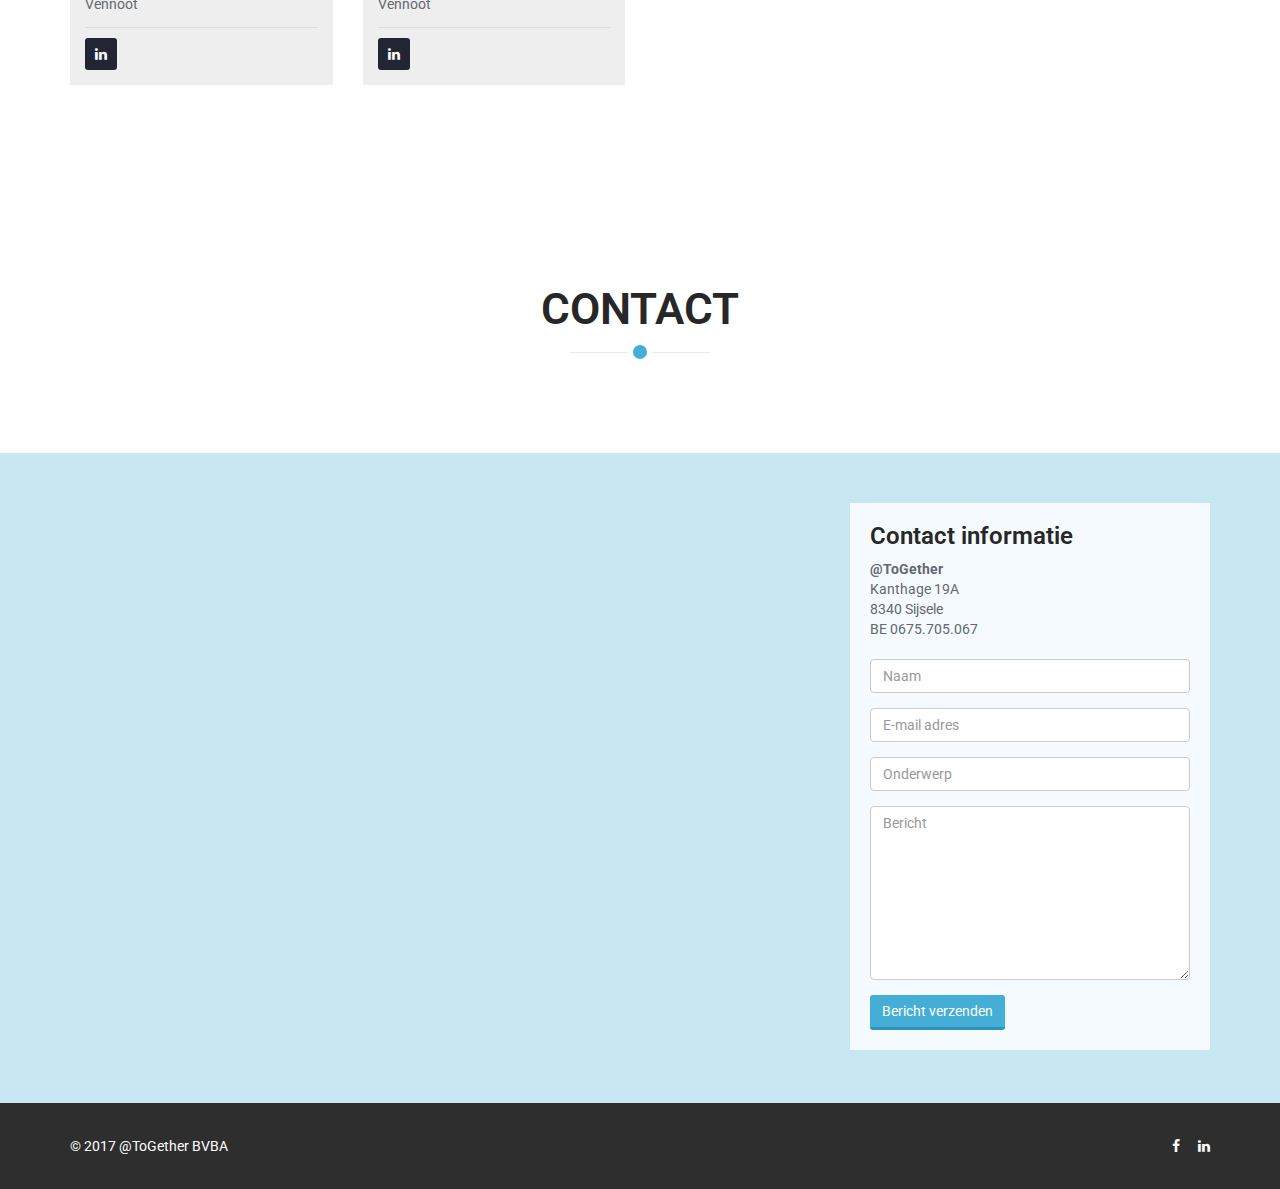
==== commit eac04a20: "Add company ID to contact information." ====
--- a/index.html
+++ b/index.html
@@ -300,6 +300,7 @@
                               <strong>@ToGether</strong><br>
                               Kanthage 19A<br>
                               8340 Sijsele<br>
+                              BE 0675.705.067
                             </address>
 
                             <form id="main-contact-form" name="contact-form" method="post" action="#">
@@ -315,6 +316,7 @@
                                 <div class="form-group">
                                     <textarea name="message" class="form-control" rows="8" placeholder="Bericht" required></textarea>
                                 </div>
+                                <div class="g-recaptcha" data-sitekey="6LckAi4UAAAAAMZWOSXSFzqzPOCLmrEjUjSt6Vol"></div>
                                 <button type="submit" class="btn btn-primary">Bericht verzenden</button>
                             </form>
                         </div>
@@ -359,7 +361,8 @@
             });
         }
     </script>
-    <script async defer src="https://maps.googleapis.com/maps/api/js?key=AIzaSyCT-WUohhZCyqTSJkRAzMEbGTnsBVP6hQQ&callback=initMap" type="text/javascript"></script>
+    <script src="https://maps.googleapis.com/maps/api/js?key=AIzaSyCT-WUohhZCyqTSJkRAzMEbGTnsBVP6hQQ&callback=initMap" async defer></script>
+    <script src="https://www.google.com/recaptcha/api.js" async defer></script>
     <script src="js/mousescroll.js"></script>
     <script src="js/smoothscroll.js"></script>
     <script src="js/jquery.inview.min.js"></script>
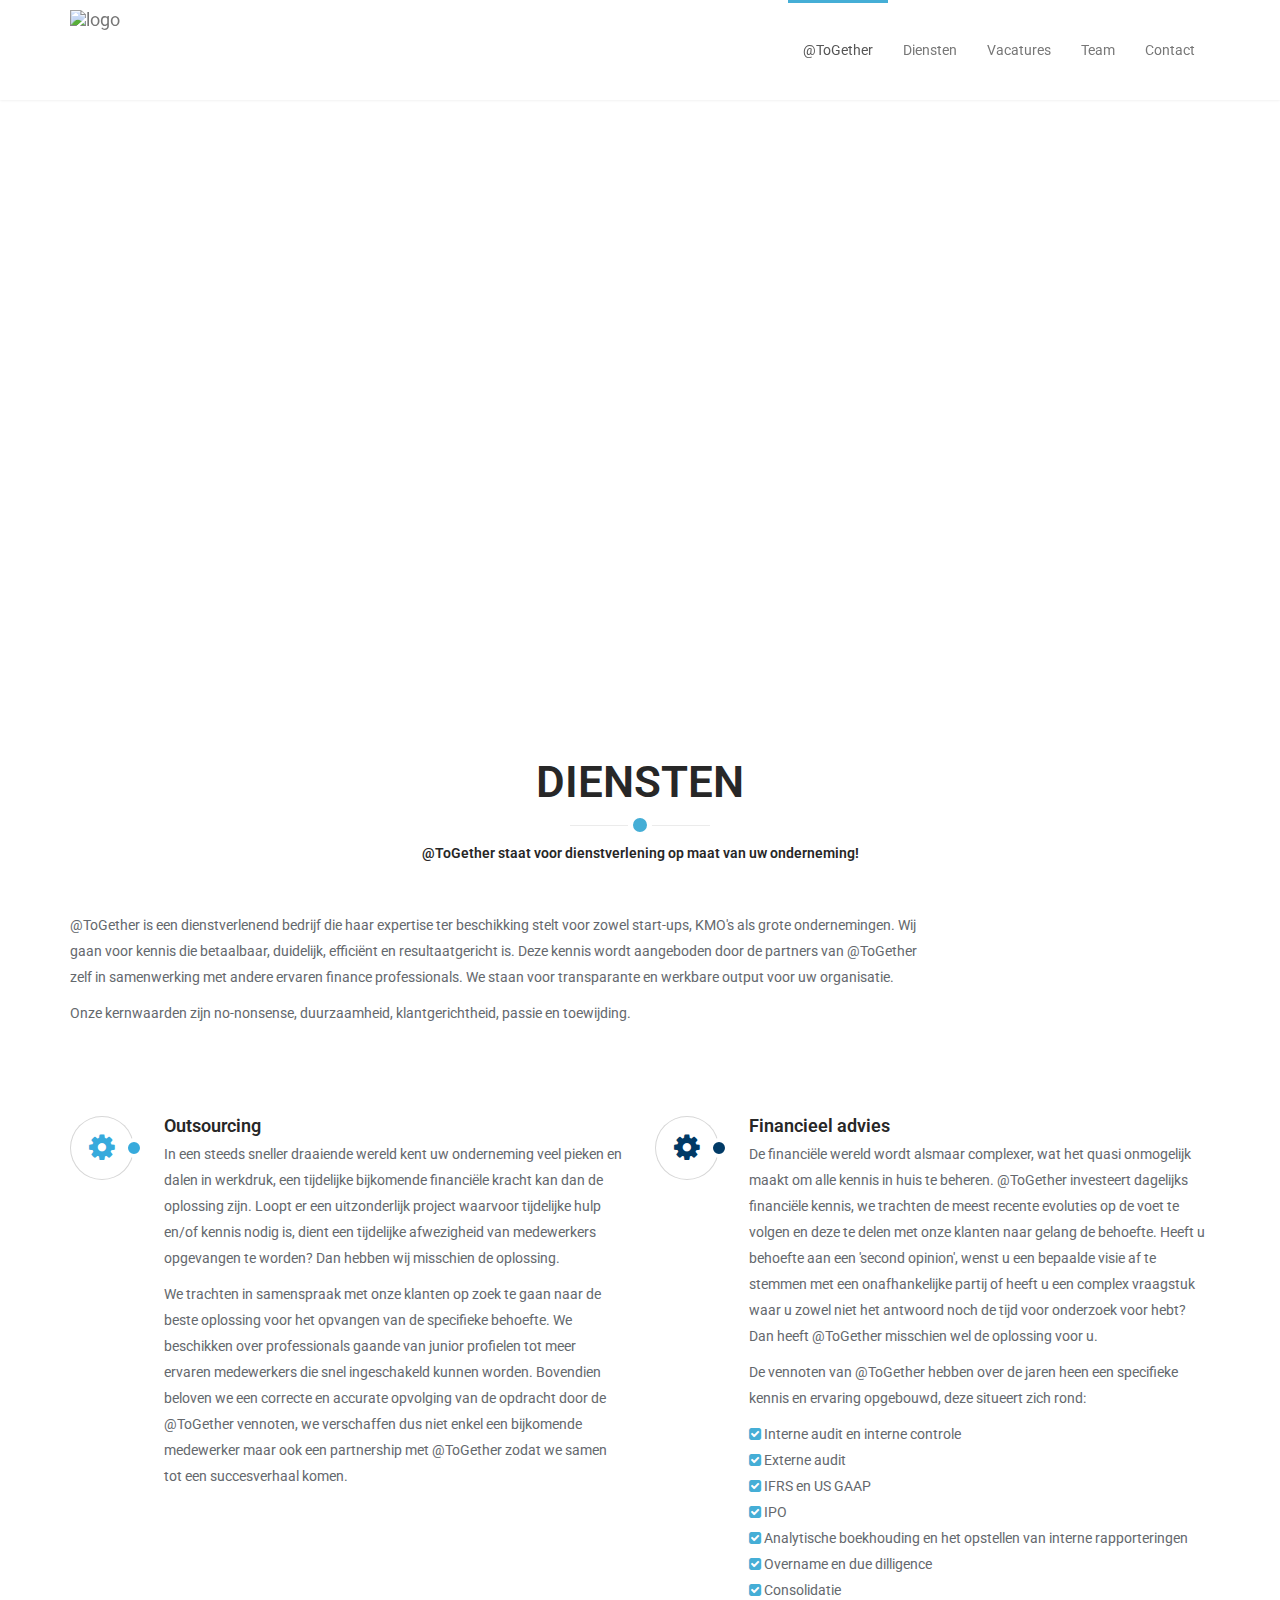
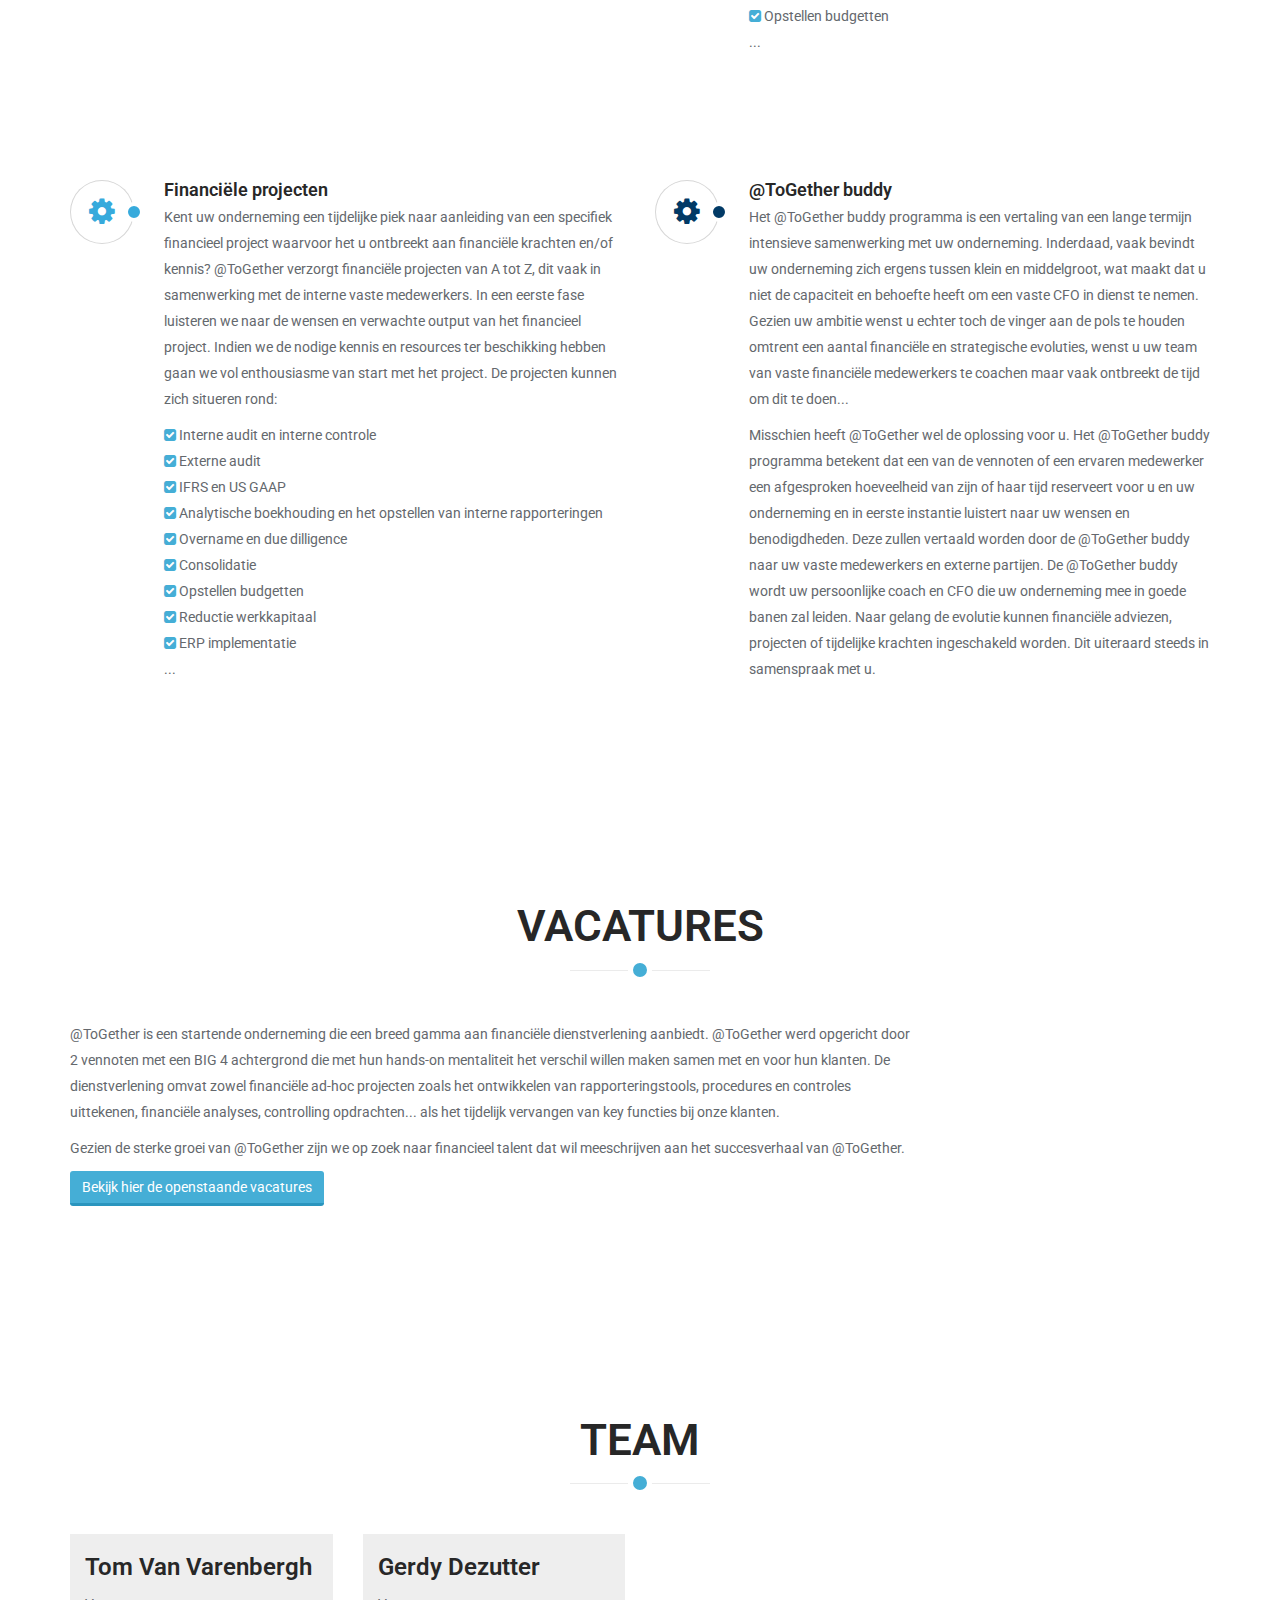
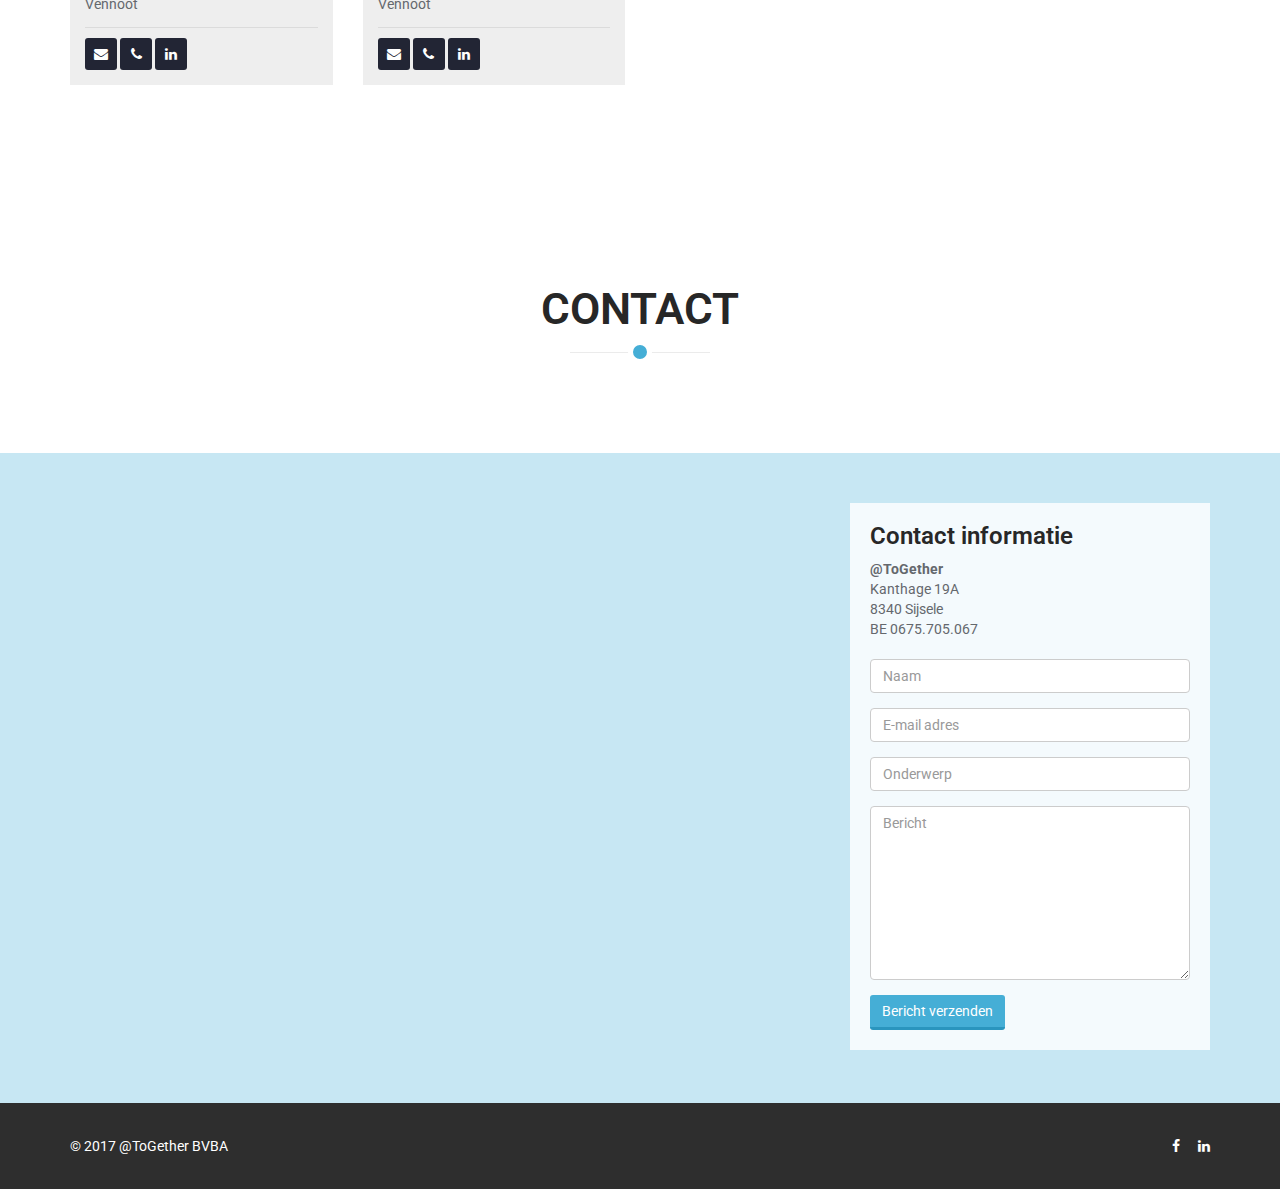
==== commit 27864a7e: "Add email and phone for team members." ====
--- a/index.html
+++ b/index.html
@@ -255,6 +255,8 @@
                         </div>
                         <p></p>
                         <ul class="social-icons">
+                            <li><a href="mailto:tom.van.varenbergh@at-together.be" title="tom.van.varenbergh@at-together.be"><i class="fa fa-envelope"></i></a></li>
+                            <li><a href="tel:0478/845259" title="0478/84.52.59"><i class="fa fa-phone"></i></a></li>
                             <li><a href="https://www.linkedin.com/in/tom-van-varenbergh-815b2b3/"><i class="fa fa-linkedin"></i></a></li>
                         </ul>
                     </div>
@@ -270,6 +272,8 @@
                         </div>
                         <p></p>
                         <ul class="social-icons">
+                            <li><a href="mailto:gerdy.dezutter@at-together.be" title="gerdy.dezutter@at-together.be"><i class="fa fa-envelope"></i></a></li>
+                            <li><a href="tel:0496/262686" title="0496/26.26.86"><i class="fa fa-phone"></i></a></li>
                             <li><a href="https://www.linkedin.com/in/gerdydezutter/"><i class="fa fa-linkedin"></i></a></li>
                         </ul>
                     </div>
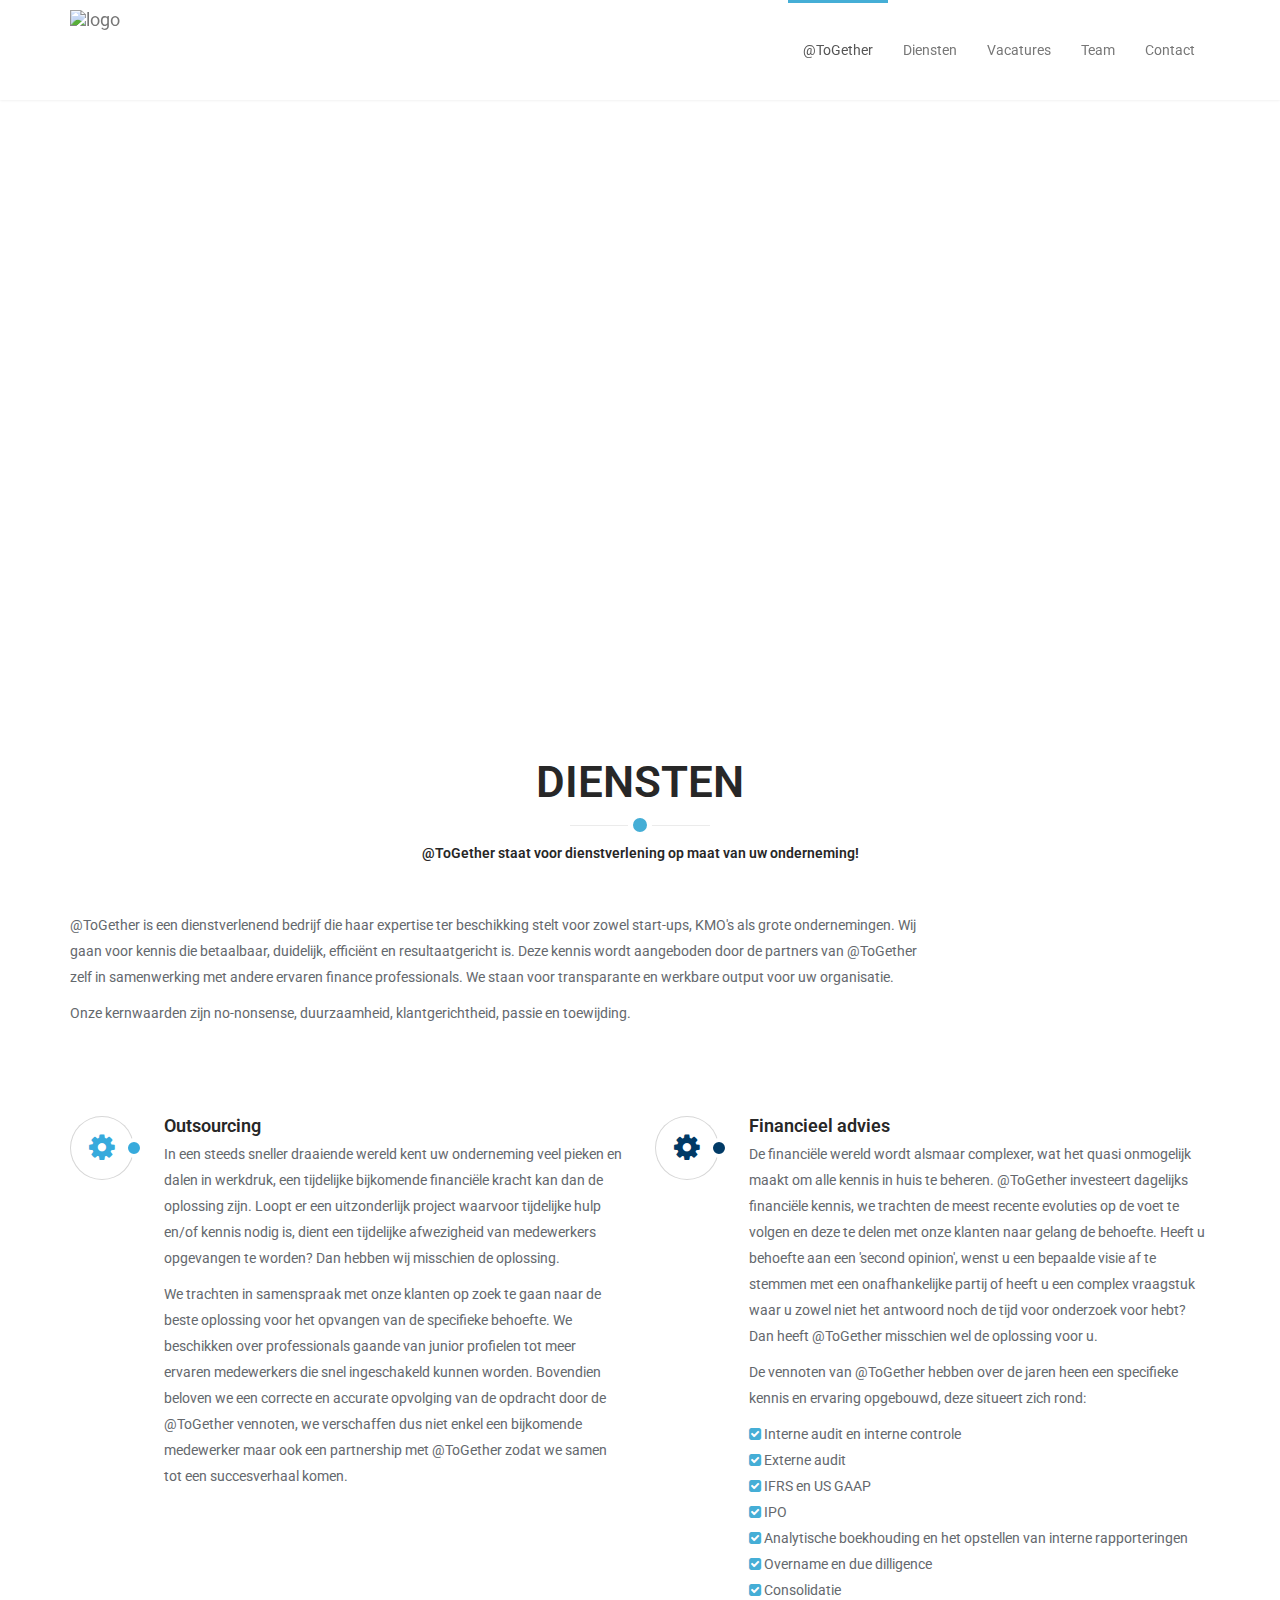
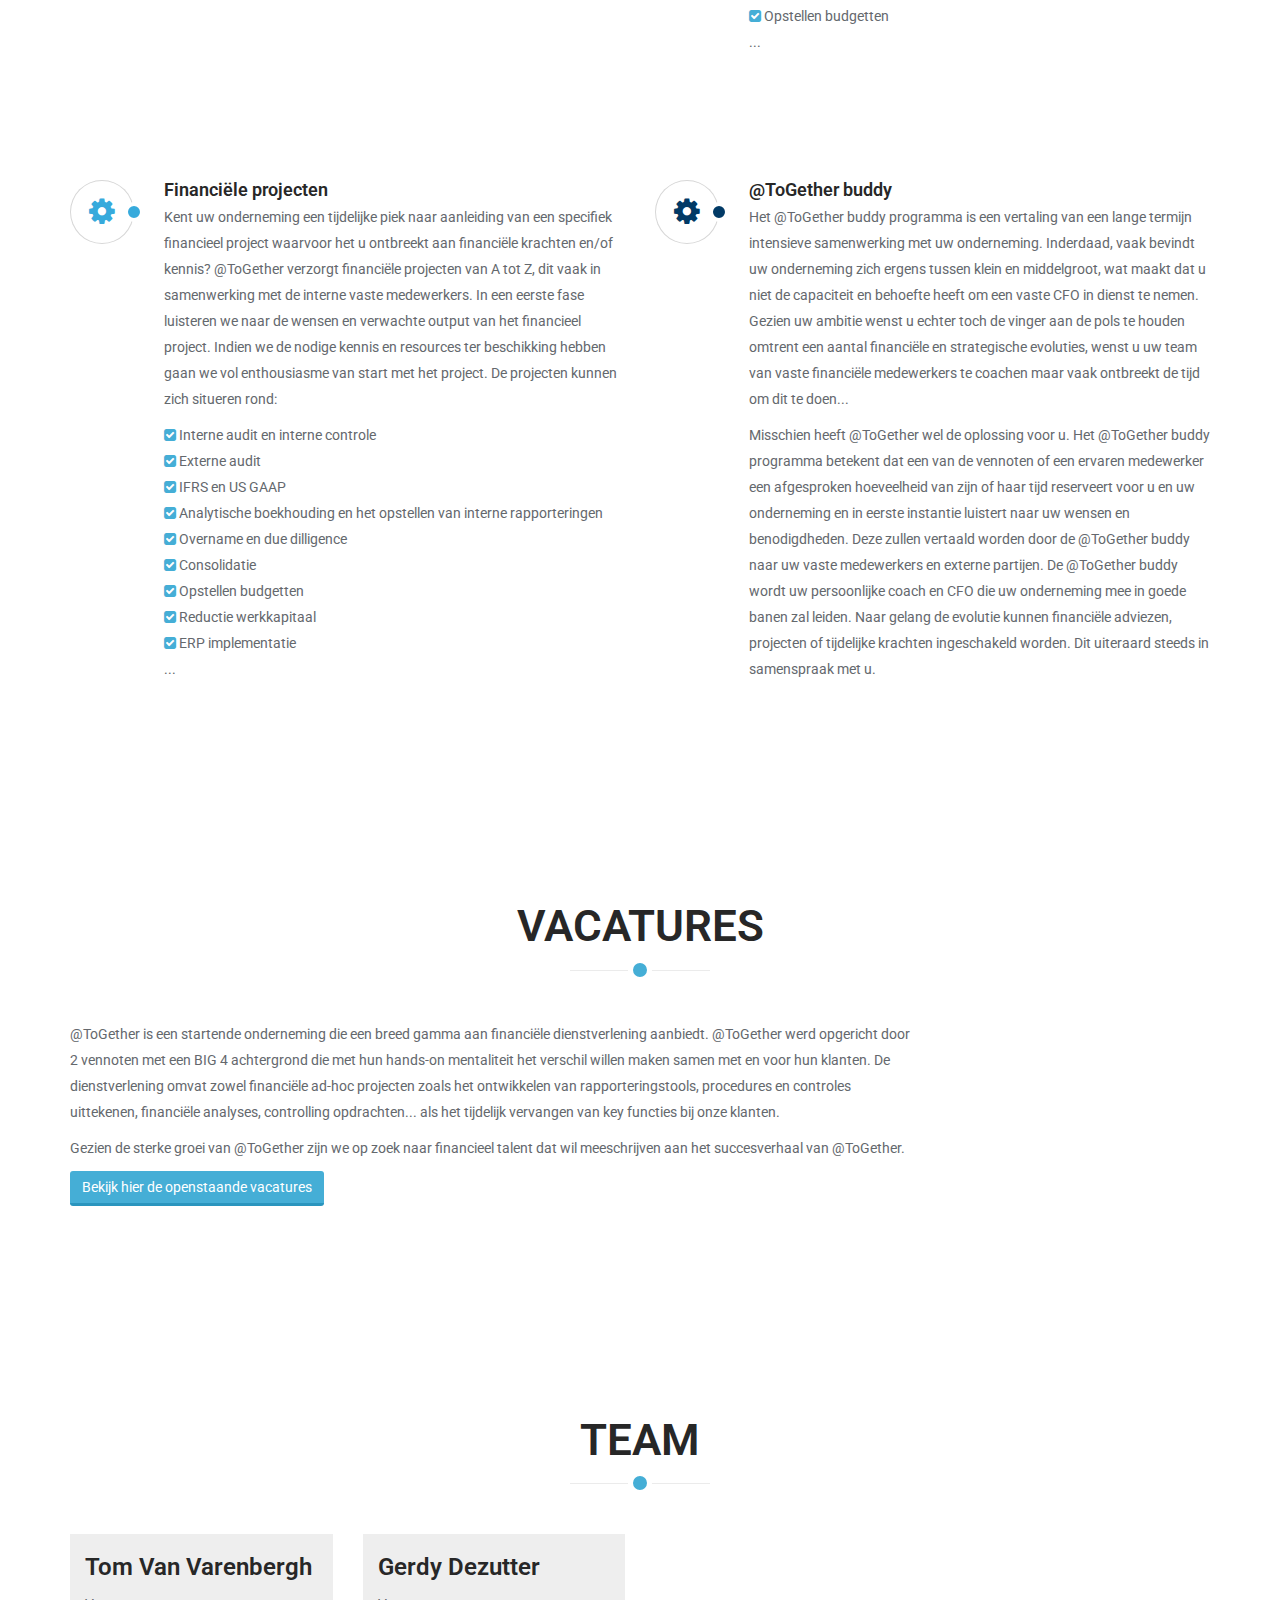
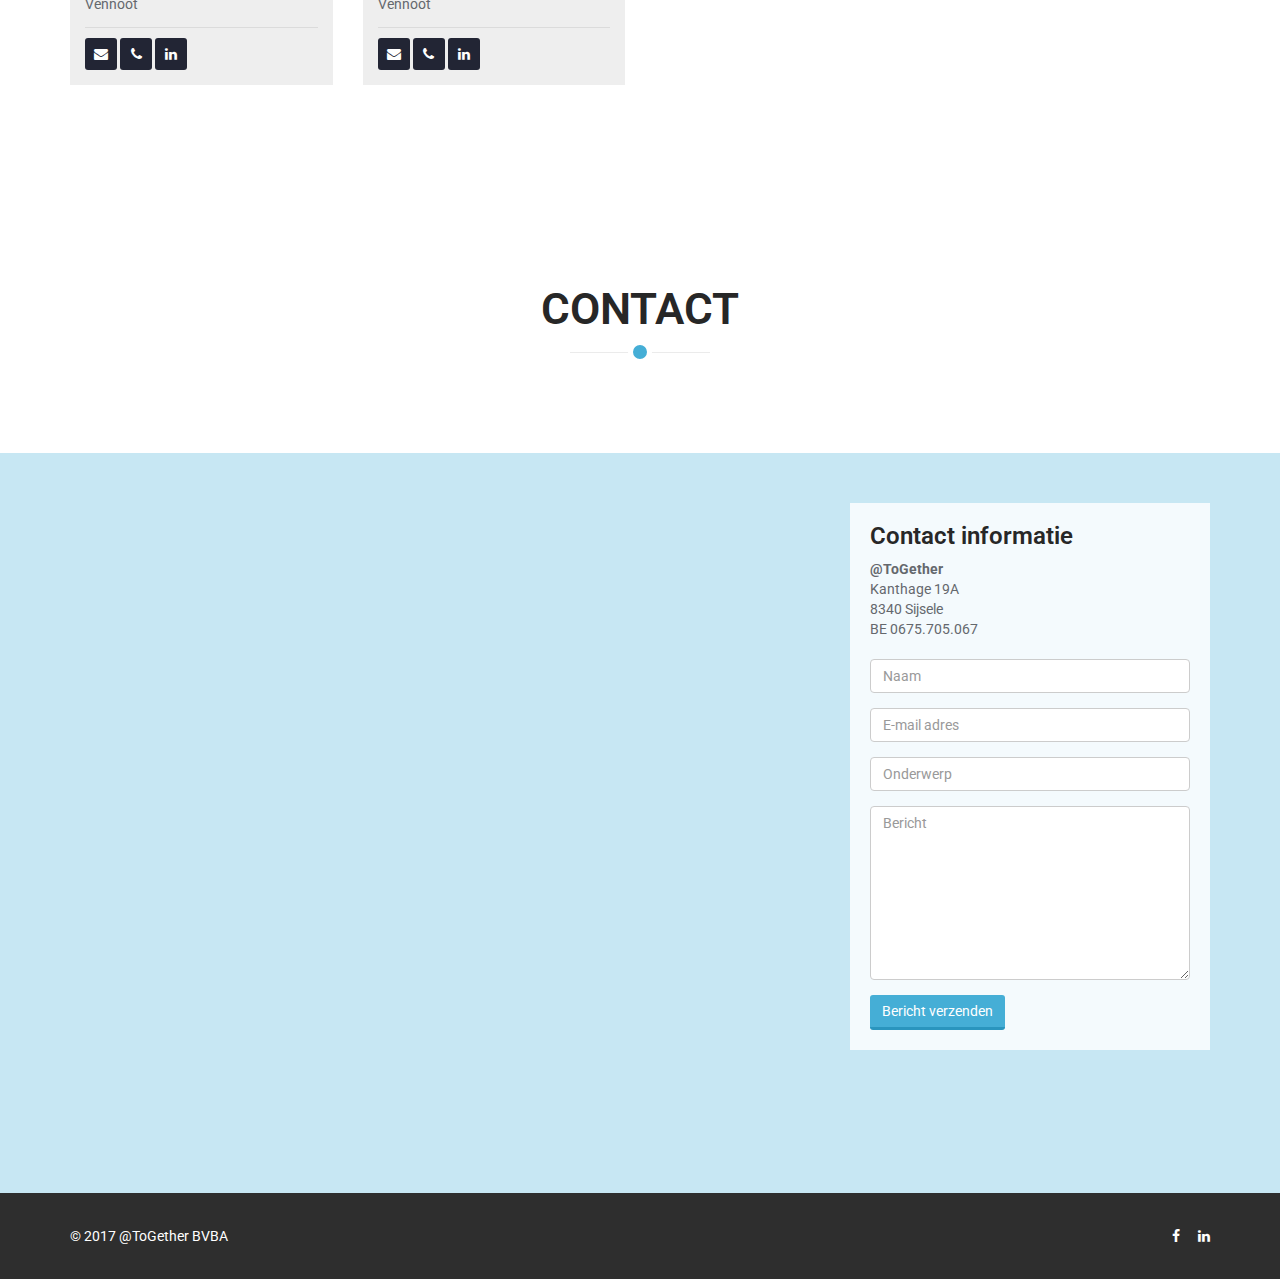
==== commit 26b98a37: "Add space below contact form." ====
--- a/index.html
+++ b/index.html
@@ -292,7 +292,7 @@
     </section>
 
     <section id="contact">
-        <div id="google-map" style="height:650px"></div>
+        <div id="google-map" style="height:740px"></div>
         <div class="container-wrapper">
             <div class="container">
                 <div class="row">
--- a/css/main.css
+++ b/css/main.css
@@ -485,6 +485,7 @@
   background: rgba(255, 255, 255, 0.8);
   padding: 20px;
   margin-top: 50px;
+  margin-bottom: 50px;
 }
 #contact .contact-form h3 {
   margin-top: 0;
@@ -522,3 +523,6 @@
   box-shadow: none;
   -webkit-box-shadow: none;
 }
+.g-recaptcha {
+  margin-bottom: 10px;
+}
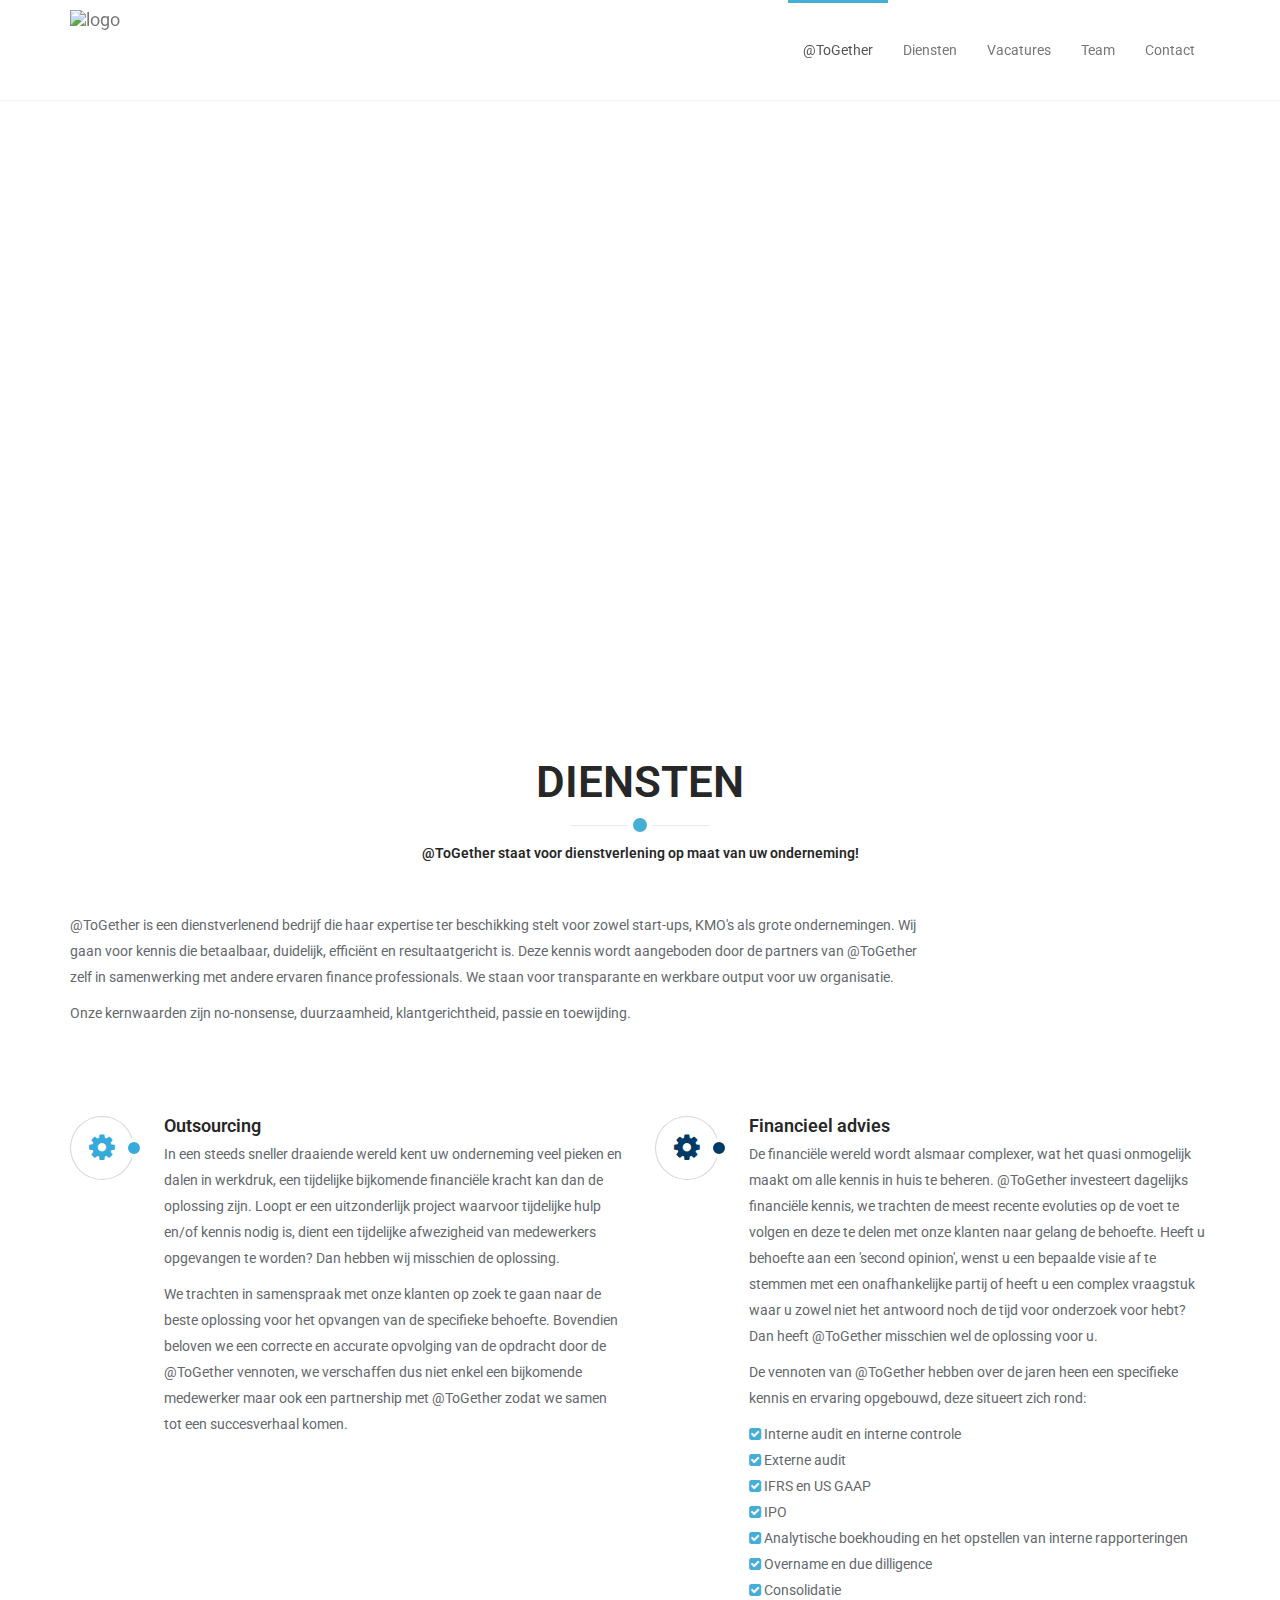
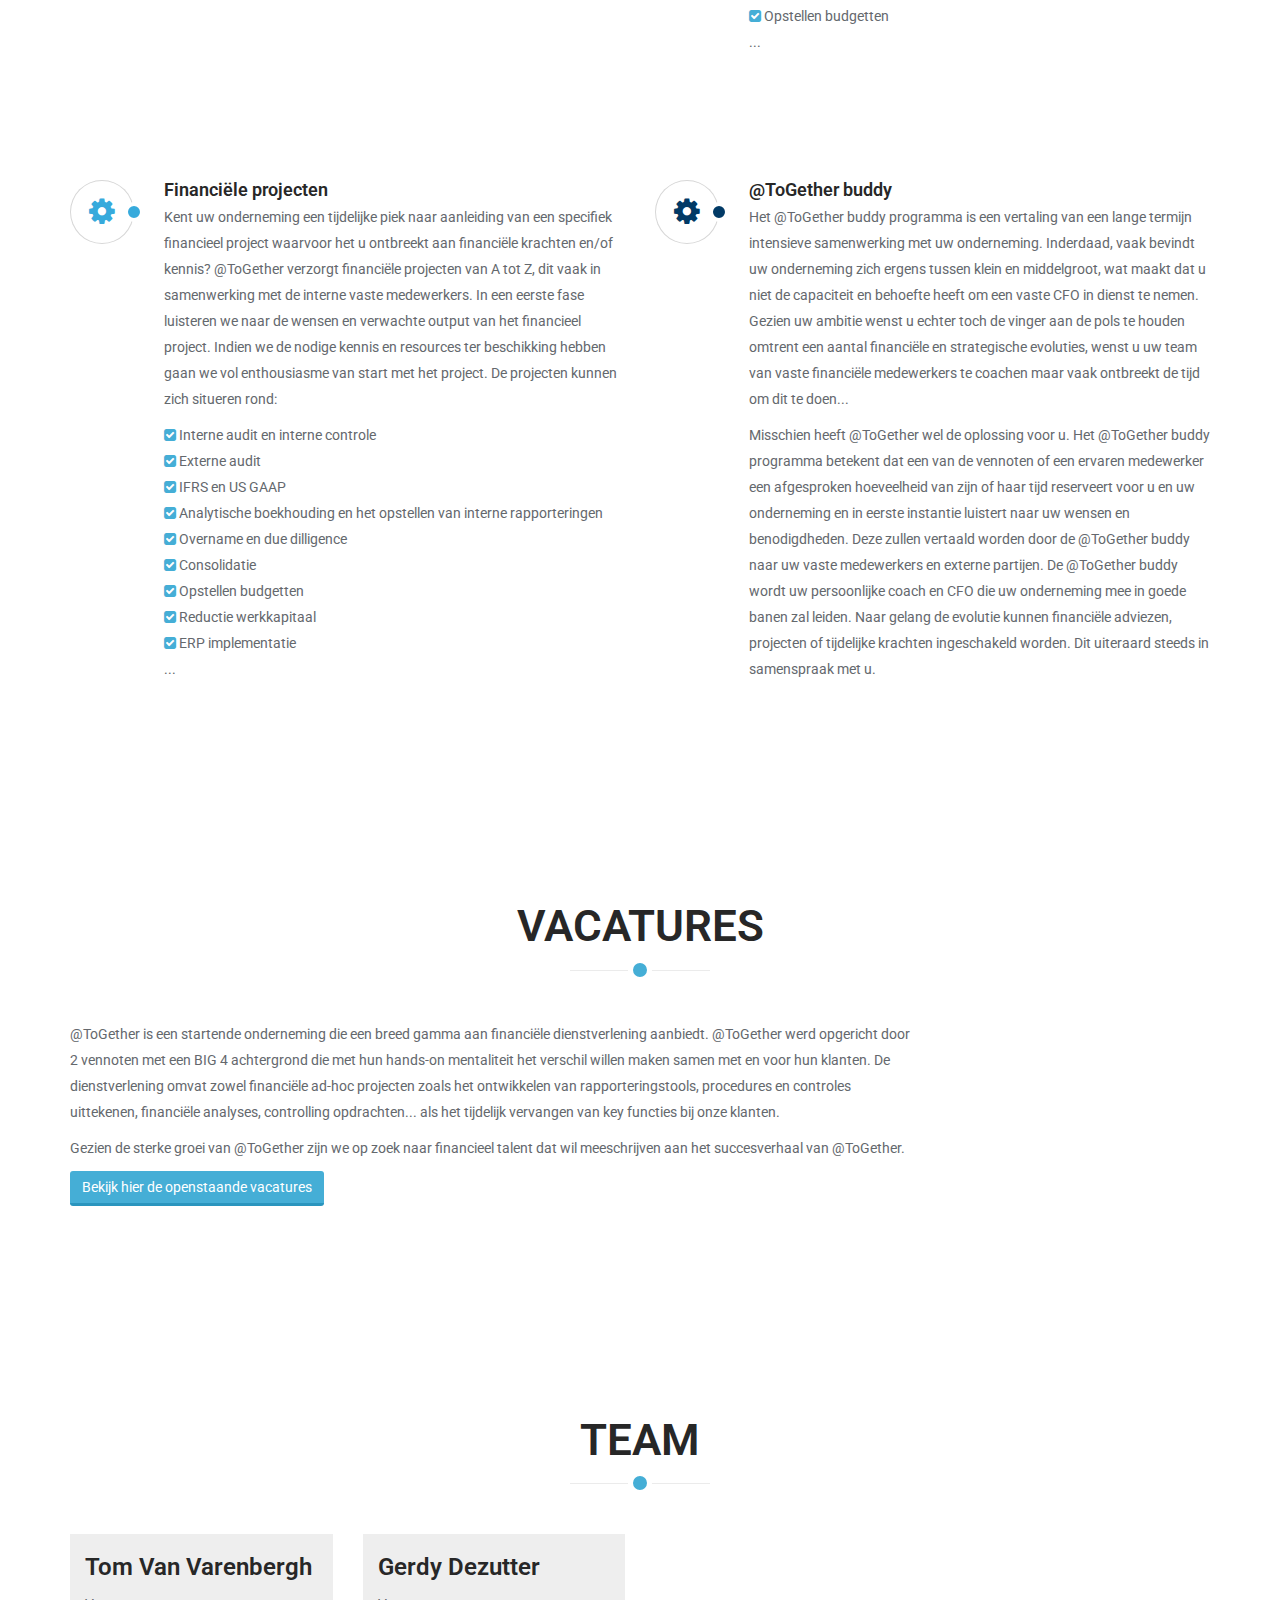
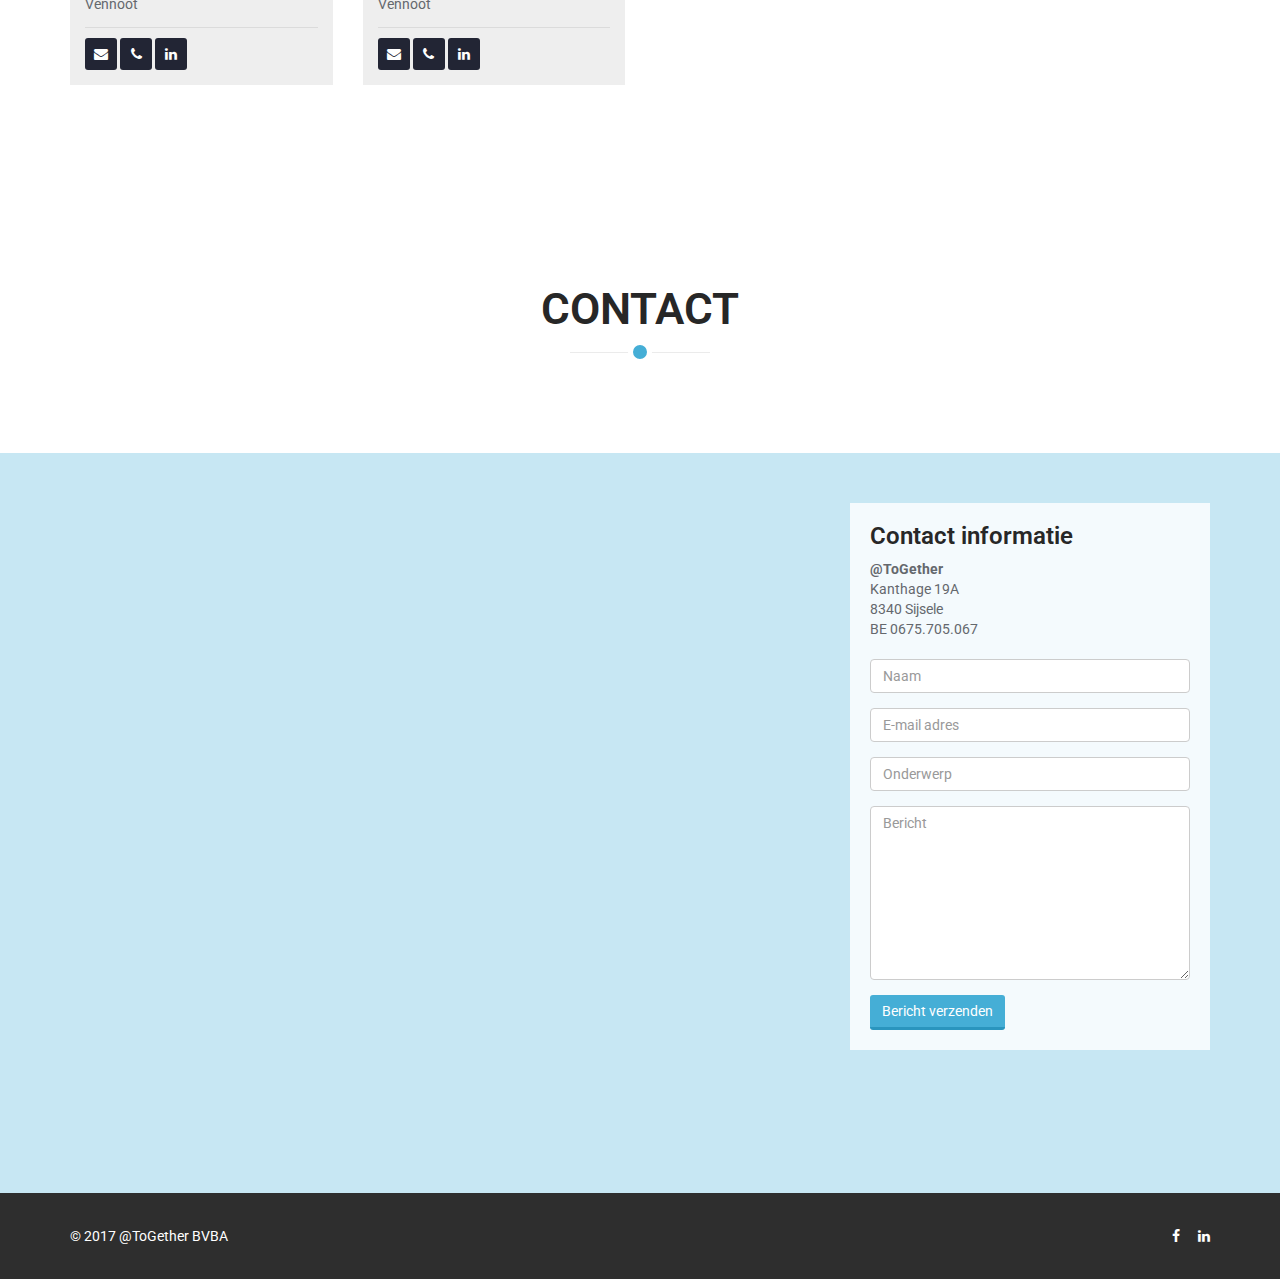
==== commit 362c3f35: "Remove line." ====
--- a/index.html
+++ b/index.html
@@ -3,9 +3,9 @@
 <head>
     <meta charset="utf-8">
     <meta name="viewport" content="width=device-width, initial-scale=1.0">
-    <meta name="description" content="Website for @ToGether">
+    <meta name="description" content="Financiële expertise - advies op maat | @ToGether">
     <meta name="author" content="@ToGether">
-    <title>@ToGether</title>
+    <title>Financiële expertise - advies op maat | @ToGether</title>
 	<!-- core CSS -->
     <link href="css/bootstrap.min.css" rel="stylesheet">
     <link href="css/font-awesome.min.css" rel="stylesheet">
@@ -109,7 +109,6 @@
                                 </p>
                                 <p>
                                     We trachten in samenspraak met onze klanten op zoek te gaan naar de beste oplossing voor het opvangen van de specifieke behoefte.
-                                    We beschikken over professionals gaande van junior profielen tot meer ervaren medewerkers die snel ingeschakeld kunnen worden.
                                     Bovendien beloven we een correcte en accurate opvolging van de opdracht door de @ToGether vennoten, we verschaffen dus niet enkel
                                     een bijkomende medewerker maar ook een partnership met @ToGether zodat we samen tot een succesverhaal komen.
                                 </p>
